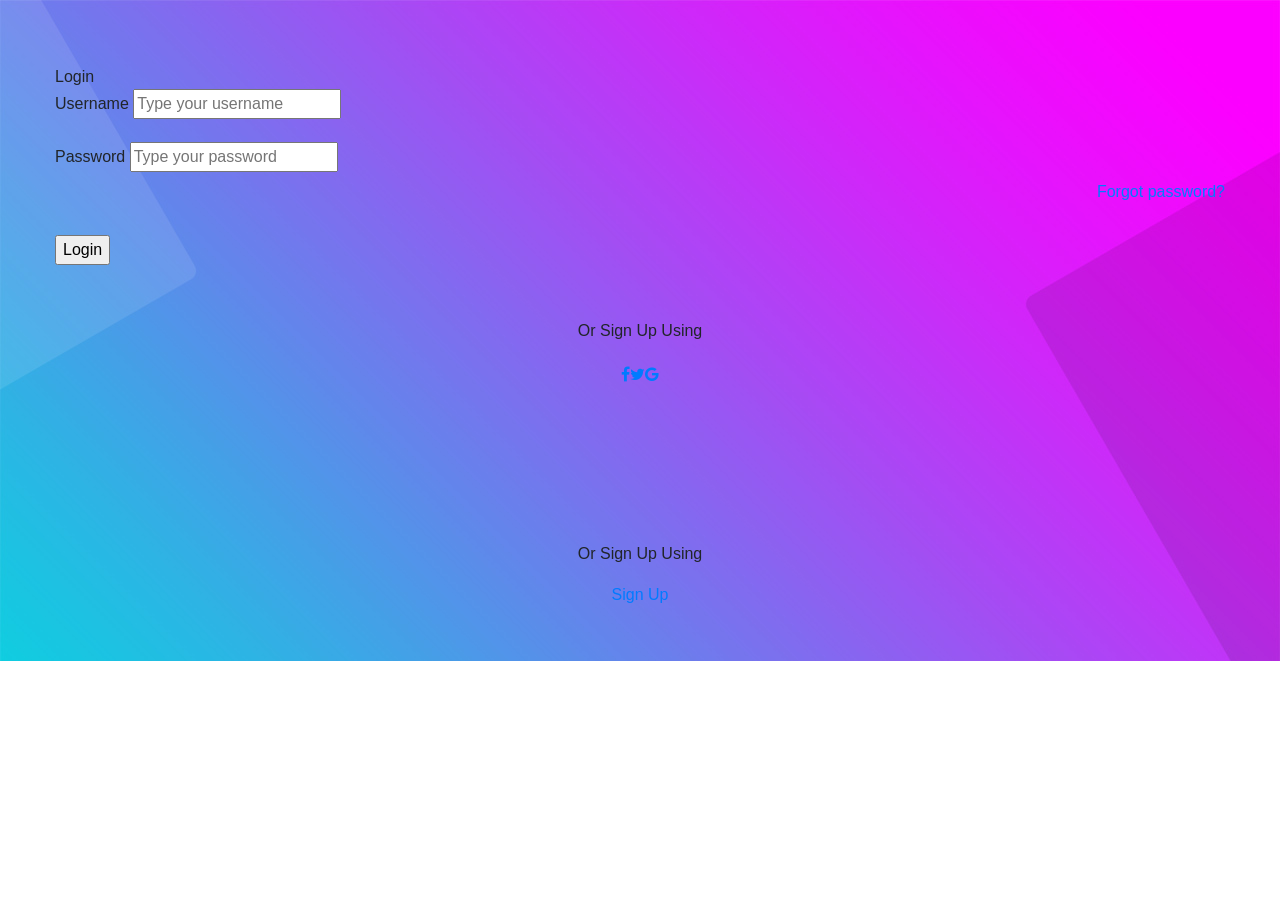
==== Login_v4/index.html @ c3747dbf "Initial commit" ====
<!DOCTYPE html>
<html lang="en">
<head>
	<title>Login V4</title>
	<meta charset="UTF-8">
	<meta name="viewport" content="width=device-width, initial-scale=1">
<!--===============================================================================================-->	
	<link rel="icon" type="image/png" href="images/icons/favicon.ico"/>
<!--===============================================================================================-->
	<link rel="stylesheet" type="text/css" href="vendor/bootstrap/css/bootstrap.min.css">
<!--===============================================================================================-->
	<link rel="stylesheet" type="text/css" href="fonts/font-awesome-4.7.0/css/font-awesome.min.css">
<!--===============================================================================================-->
	<link rel="stylesheet" type="text/css" href="fonts/iconic/css/material-design-iconic-font.min.css">
<!--===============================================================================================-->
	<link rel="stylesheet" type="text/css" href="vendor/animate/animate.css">
<!--===============================================================================================-->	
	<link rel="stylesheet" type="text/css" href="vendor/css-hamburgers/hamburgers.min.css">
<!--===============================================================================================-->
	<link rel="stylesheet" type="text/css" href="vendor/animsition/css/animsition.min.css">
<!--===============================================================================================-->
	<link rel="stylesheet" type="text/css" href="vendor/select2/select2.min.css">
<!--===============================================================================================-->	
	<link rel="stylesheet" type="text/css" href="vendor/daterangepicker/daterangepicker.css">
<!--===============================================================================================-->
	<link rel="stylesheet" type="text/css" href="css/util.css">
	<link rel="stylesheet" type="text/css" href="css/main.css">
<!--===============================================================================================-->
</head>
<body>
	
	<div class="limiter">
		<div class="container-login100" style="background-image: url('images/bg-01.jpg');">
			<div class="wrap-login100 p-l-55 p-r-55 p-t-65 p-b-54">
				<form class="login100-form validate-form">
					<span class="login100-form-title p-b-49">
						Login
					</span>

					<div class="wrap-input100 validate-input m-b-23" data-validate = "Username is reauired">
						<span class="label-input100">Username</span>
						<input class="input100" type="text" name="username" placeholder="Type your username">
						<span class="focus-input100" data-symbol="&#xf206;"></span>
					</div>

					<div class="wrap-input100 validate-input" data-validate="Password is required">
						<span class="label-input100">Password</span>
						<input class="input100" type="password" name="pass" placeholder="Type your password">
						<span class="focus-input100" data-symbol="&#xf190;"></span>
					</div>
					
					<div class="text-right p-t-8 p-b-31">
						<a href="#">
							Forgot password?
						</a>
					</div>
					
					<div class="container-login100-form-btn">
						<div class="wrap-login100-form-btn">
							<div class="login100-form-bgbtn"></div>
							<button class="login100-form-btn">
								Login
							</button>
						</div>
					</div>

					<div class="txt1 text-center p-t-54 p-b-20">
						<span>
							Or Sign Up Using
						</span>
					</div>

					<div class="flex-c-m">
						<a href="#" class="login100-social-item bg1">
							<i class="fa fa-facebook"></i>
						</a>

						<a href="#" class="login100-social-item bg2">
							<i class="fa fa-twitter"></i>
						</a>

						<a href="#" class="login100-social-item bg3">
							<i class="fa fa-google"></i>
						</a>
					</div>

					<div class="flex-col-c p-t-155">
						<span class="txt1 p-b-17">
							Or Sign Up Using
						</span>

						<a href="#" class="txt2">
							Sign Up
						</a>
					</div>
				</form>
			</div>
		</div>
	</div>
	

	<div id="dropDownSelect1"></div>
	
<!--===============================================================================================-->
	<script src="vendor/jquery/jquery-3.2.1.min.js"></script>
<!--===============================================================================================-->
	<script src="vendor/animsition/js/animsition.min.js"></script>
<!--===============================================================================================-->
	<script src="vendor/bootstrap/js/popper.js"></script>
	<script src="vendor/bootstrap/js/bootstrap.min.js"></script>
<!--===============================================================================================-->
	<script src="vendor/select2/select2.min.js"></script>
<!--===============================================================================================-->
	<script src="vendor/daterangepicker/moment.min.js"></script>
	<script src="vendor/daterangepicker/daterangepicker.js"></script>
<!--===============================================================================================-->
	<script src="vendor/countdowntime/countdowntime.js"></script>
<!--===============================================================================================-->
	<script src="js/main.js"></script>

</body>
</html>
---- Login_v4/vendor/daterangepicker/daterangepicker.css ----
.daterangepicker {
  position: absolute;
  color: inherit;
  background-color: #fff;
  border-radius: 4px;
  width: 278px;
  padding: 4px;
  margin-top: 1px;
  top: 100px;
  left: 20px;
  /* Calendars */ }
  .daterangepicker:before, .daterangepicker:after {
    position: absolute;
    display: inline-block;
    border-bottom-color: rgba(0, 0, 0, 0.2);
    content: ''; }
  .daterangepicker:before {
    top: -7px;
    border-right: 7px solid transparent;
    border-left: 7px solid transparent;
    border-bottom: 7px solid #ccc; }
  .daterangepicker:after {
    top: -6px;
    border-right: 6px solid transparent;
    border-bottom: 6px solid #fff;
    border-left: 6px solid transparent; }
  .daterangepicker.opensleft:before {
    right: 9px; }
  .daterangepicker.opensleft:after {
    right: 10px; }
  .daterangepicker.openscenter:before {
    left: 0;
    right: 0;
    width: 0;
    margin-left: auto;
    margin-right: auto; }
  .daterangepicker.openscenter:after {
    left: 0;
    right: 0;
    width: 0;
    margin-left: auto;
    margin-right: auto; }
  .daterangepicker.opensright:before {
    left: 9px; }
  .daterangepicker.opensright:after {
    left: 10px; }
  .daterangepicker.dropup {
    margin-top: -5px; }
    .daterangepicker.dropup:before {
      top: initial;
      bottom: -7px;
      border-bottom: initial;
      border-top: 7px solid #ccc; }
    .daterangepicker.dropup:after {
      top: initial;
      bottom: -6px;
      border-bottom: initial;
      border-top: 6px solid #fff; }
  .daterangepicker.dropdown-menu {
    max-width: none;
    z-index: 3001; }
  .daterangepicker.single .ranges, .daterangepicker.single .calendar {
    float: none; }
  .daterangepicker.show-calendar .calendar {
    display: block; }
  .daterangepicker .calendar {
    display: none;
    max-width: 270px;
    margin: 4px; }
    .daterangepicker .calendar.single .calendar-table {
      border: none; }
    .daterangepicker .calendar th, .daterangepicker .calendar td {
      white-space: nowrap;
      text-align: center;
      min-width: 32px; }
  .daterangepicker .calendar-table {
    border: 1px solid #fff;
    padding: 4px;
    border-radius: 4px;
    background-color: #fff; }
  .daterangepicker table {
    width: 100%;
    margin: 0; }
  .daterangepicker td, .daterangepicker th {
    text-align: center;
    width: 20px;
    height: 20px;
    border-radius: 4px;
    border: 1px solid transparent;
    white-space: nowrap;
    cursor: pointer; }
    .daterangepicker td.available:hover, .daterangepicker th.available:hover {
      background-color: #eee;
      border-color: transparent;
      color: inherit; }
    .daterangepicker td.week, .daterangepicker th.week {
      font-size: 80%;
      color: #ccc; }
  .daterangepicker td.off, .daterangepicker td.off.in-range, .daterangepicker td.off.start-date, .daterangepicker td.off.end-date {
    background-color: #fff;
    border-color: transparent;
    color: #999; }
  .daterangepicker td.in-range {
    background-color: #ebf4f8;
    border-color: transparent;
    color: #000;
    border-radius: 0; }
  .daterangepicker td.start-date {
    border-radius: 4px 0 0 4px; }
  .daterangepicker td.end-date {
    border-radius: 0 4px 4px 0; }
  .daterangepicker td.start-date.end-date {
    border-radius: 4px; }
  .daterangepicker td.active, .daterangepicker td.active:hover {
    background-color: #357ebd;
    border-color: transparent;
    color: #fff; }
  .daterangepicker th.month {
    width: auto; }
  .daterangepicker td.disabled, .daterangepicker option.disabled {
    color: #999;
    cursor: not-allowed;
    text-decoration: line-through; }
  .daterangepicker select.monthselect, .daterangepicker select.yearselect {
    font-size: 12px;
    padding: 1px;
    height: auto;
    margin: 0;
    cursor: default; }
  .daterangepicker select.monthselect {
    margin-right: 2%;
    width: 56%; }
  .daterangepicker select.yearselect {
    width: 40%; }
  .daterangepicker select.hourselect, .daterangepicker select.minuteselect, .daterangepicker select.secondselect, .daterangepicker select.ampmselect {
    width: 50px;
    margin-bottom: 0; }
  .daterangepicker .input-mini {
    border: 1px solid #ccc;
    border-radius: 4px;
    color: #555;
    height: 30px;
    line-height: 30px;
    display: block;
    vertical-align: middle;
    margin: 0 0 5px 0;
    padding: 0 6px 0 28px;
    width: 100%; }
    .daterangepicker .input-mini.active {
      border: 1px solid #08c;
      border-radius: 4px; }
  .daterangepicker .daterangepicker_input {
    position: relative; }
    .daterangepicker .daterangepicker_input i {
      position: absolute;
      left: 8px;
      top: 8px; }
  .daterangepicker.rtl .input-mini {
    padding-right: 28px;
    padding-left: 6px; }
  .daterangepicker.rtl .daterangepicker_input i {
    left: auto;
    right: 8px; }
  .daterangepicker .calendar-time {
    text-align: center;
    margin: 5px auto;
    line-height: 30px;
    position: relative;
    padding-left: 28px; }
    .daterangepicker .calendar-time select.disabled {
      color: #ccc;
      cursor: not-allowed; }

.ranges {
  font-size: 11px;
  float: none;
  margin: 4px;
  text-align: left; }
  .ranges ul {
    list-style: none;
    margin: 0 auto;
    padding: 0;
    width: 100%; }
  .ranges li {
    font-size: 13px;
    background-color: #f5f5f5;
    border: 1px solid #f5f5f5;
    border-radius: 4px;
    color: #08c;
    padding: 3px 12px;
    margin-bottom: 8px;
    cursor: pointer; }
    .ranges li:hover {
      background-color: #08c;
      border: 1px solid #08c;
      color: #fff; }
    .ranges li.active {
      background-color: #08c;
      border: 1px solid #08c;
      color: #fff; }

/*  Larger Screen Styling */
@media (min-width: 564px) {
  .daterangepicker {
    width: auto; }
    .daterangepicker .ranges ul {
      width: 160px; }
    .daterangepicker.single .ranges ul {
      width: 100%; }
    .daterangepicker.single .calendar.left {
      clear: none; }
    .daterangepicker.single.ltr .ranges, .daterangepicker.single.ltr .calendar {
      float: left; }
    .daterangepicker.single.rtl .ranges, .daterangepicker.single.rtl .calendar {
      float: right; }
    .daterangepicker.ltr {
      direction: ltr;
      text-align: left; }
      .daterangepicker.ltr .calendar.left {
        clear: left;
        margin-right: 0; }
        .daterangepicker.ltr .calendar.left .calendar-table {
          border-right: none;
          border-top-right-radius: 0;
          border-bottom-right-radius: 0; }
      .daterangepicker.ltr .calendar.right {
        margin-left: 0; }
        .daterangepicker.ltr .calendar.right .calendar-table {
          border-left: none;
          border-top-left-radius: 0;
          border-bottom-left-radius: 0; }
      .daterangepicker.ltr .left .daterangepicker_input {
        padding-right: 12px; }
      .daterangepicker.ltr .calendar.left .calendar-table {
        padding-right: 12px; }
      .daterangepicker.ltr .ranges, .daterangepicker.ltr .calendar {
        float: left; }
    .daterangepicker.rtl {
      direction: rtl;
      text-align: right; }
      .daterangepicker.rtl .calendar.left {
        clear: right;
        margin-left: 0; }
        .daterangepicker.rtl .calendar.left .calendar-table {
          border-left: none;
          border-top-left-radius: 0;
          border-bottom-left-radius: 0; }
      .daterangepicker.rtl .calendar.right {
        margin-right: 0; }
        .daterangepicker.rtl .calendar.right .calendar-table {
          border-right: none;
          border-top-right-radius: 0;
          border-bottom-right-radius: 0; }
      .daterangepicker.rtl .left .daterangepicker_input {
        padding-left: 12px; }
      .daterangepicker.rtl .calendar.left .calendar-table {
        padding-left: 12px; }
      .daterangepicker.rtl .ranges, .daterangepicker.rtl .calendar {
        text-align: right;
        float: right; } }
@media (min-width: 730px) {
  .daterangepicker .ranges {
    width: auto; }
  .daterangepicker.ltr .ranges {
    float: left; }
  .daterangepicker.rtl .ranges {
    float: right; }
  .daterangepicker .calendar.left {
    clear: none !important; } }
---- Login_v4/css/util.css ----
/*[ FONT SIZE ]
///////////////////////////////////////////////////////////
*/
.fs-1 {font-size: 1px;}
.fs-2 {font-size: 2px;}
.fs-3 {font-size: 3px;}
.fs-4 {font-size: 4px;}
.fs-5 {font-size: 5px;}
.fs-6 {font-size: 6px;}
.fs-7 {font-size: 7px;}
.fs-8 {font-size: 8px;}
.fs-9 {font-size: 9px;}
.fs-10 {font-size: 10px;}
.fs-11 {font-size: 11px;}
.fs-12 {font-size: 12px;}
.fs-13 {font-size: 13px;}
.fs-14 {font-size: 14px;}
.fs-15 {font-size: 15px;}
.fs-16 {font-size: 16px;}
.fs-17 {font-size: 17px;}
.fs-18 {font-size: 18px;}
.fs-19 {font-size: 19px;}
.fs-20 {font-size: 20px;}
.fs-21 {font-size: 21px;}
.fs-22 {font-size: 22px;}
.fs-23 {font-size: 23px;}
.fs-24 {font-size: 24px;}
.fs-25 {font-size: 25px;}
.fs-26 {font-size: 26px;}
.fs-27 {font-size: 27px;}
.fs-28 {font-size: 28px;}
.fs-29 {font-size: 29px;}
.fs-30 {font-size: 30px;}
.fs-31 {font-size: 31px;}
.fs-32 {font-size: 32px;}
.fs-33 {font-size: 33px;}
.fs-34 {font-size: 34px;}
.fs-35 {font-size: 35px;}
.fs-36 {font-size: 36px;}
.fs-37 {font-size: 37px;}
.fs-38 {font-size: 38px;}
.fs-39 {font-size: 39px;}
.fs-40 {font-size: 40px;}
.fs-41 {font-size: 41px;}
.fs-42 {font-size: 42px;}
.fs-43 {font-size: 43px;}
.fs-44 {font-size: 44px;}
.fs-45 {font-size: 45px;}
.fs-46 {font-size: 46px;}
.fs-47 {font-size: 47px;}
.fs-48 {font-size: 48px;}
.fs-49 {font-size: 49px;}
.fs-50 {font-size: 50px;}
.fs-51 {font-size: 51px;}
.fs-52 {font-size: 52px;}
.fs-53 {font-size: 53px;}
.fs-54 {font-size: 54px;}
.fs-55 {font-size: 55px;}
.fs-56 {font-size: 56px;}
.fs-57 {font-size: 57px;}
.fs-58 {font-size: 58px;}
.fs-59 {font-size: 59px;}
.fs-60 {font-size: 60px;}
.fs-61 {font-size: 61px;}
.fs-62 {font-size: 62px;}
.fs-63 {font-size: 63px;}
.fs-64 {font-size: 64px;}
.fs-65 {font-size: 65px;}
.fs-66 {font-size: 66px;}
.fs-67 {font-size: 67px;}
.fs-68 {font-size: 68px;}
.fs-69 {font-size: 69px;}
.fs-70 {font-size: 70px;}
.fs-71 {font-size: 71px;}
.fs-72 {font-size: 72px;}
.fs-73 {font-size: 73px;}
.fs-74 {font-size: 74px;}
.fs-75 {font-size: 75px;}
.fs-76 {font-size: 76px;}
.fs-77 {font-size: 77px;}
.fs-78 {font-size: 78px;}
.fs-79 {font-size: 79px;}
.fs-80 {font-size: 80px;}
.fs-81 {font-size: 81px;}
.fs-82 {font-size: 82px;}
.fs-83 {font-size: 83px;}
.fs-84 {font-size: 84px;}
.fs-85 {font-size: 85px;}
.fs-86 {font-size: 86px;}
.fs-87 {font-size: 87px;}
.fs-88 {font-size: 88px;}
.fs-89 {font-size: 89px;}
.fs-90 {font-size: 90px;}
.fs-91 {font-size: 91px;}
.fs-92 {font-size: 92px;}
.fs-93 {font-size: 93px;}
.fs-94 {font-size: 94px;}
.fs-95 {font-size: 95px;}
.fs-96 {font-size: 96px;}
.fs-97 {font-size: 97px;}
.fs-98 {font-size: 98px;}
.fs-99 {font-size: 99px;}
.fs-100 {font-size: 100px;}
.fs-101 {font-size: 101px;}
.fs-102 {font-size: 102px;}
.fs-103 {font-size: 103px;}
.fs-104 {font-size: 104px;}
.fs-105 {font-size: 105px;}
.fs-106 {font-size: 106px;}
.fs-107 {font-size: 107px;}
.fs-108 {font-size: 108px;}
.fs-109 {font-size: 109px;}
.fs-110 {font-size: 110px;}
.fs-111 {font-size: 111px;}
.fs-112 {font-size: 112px;}
.fs-113 {font-size: 113px;}
.fs-114 {font-size: 114px;}
.fs-115 {font-size: 115px;}
.fs-116 {font-size: 116px;}
.fs-117 {font-size: 117px;}
.fs-118 {font-size: 118px;}
.fs-119 {font-size: 119px;}
.fs-120 {font-size: 120px;}
.fs-121 {font-size: 121px;}
.fs-122 {font-size: 122px;}
.fs-123 {font-size: 123px;}
.fs-124 {font-size: 124px;}
.fs-125 {font-size: 125px;}
.fs-126 {font-size: 126px;}
.fs-127 {font-size: 127px;}
.fs-128 {font-size: 128px;}
.fs-129 {font-size: 129px;}
.fs-130 {font-size: 130px;}
.fs-131 {font-size: 131px;}
.fs-132 {font-size: 132px;}
.fs-133 {font-size: 133px;}
.fs-134 {font-size: 134px;}
.fs-135 {font-size: 135px;}
.fs-136 {font-size: 136px;}
.fs-137 {font-size: 137px;}
.fs-138 {font-size: 138px;}
.fs-139 {font-size: 139px;}
.fs-140 {font-size: 140px;}
.fs-141 {font-size: 141px;}
.fs-142 {font-size: 142px;}
.fs-143 {font-size: 143px;}
.fs-144 {font-size: 144px;}
.fs-145 {font-size: 145px;}
.fs-146 {font-size: 146px;}
.fs-147 {font-size: 147px;}
.fs-148 {font-size: 148px;}
.fs-149 {font-size: 149px;}
.fs-150 {font-size: 150px;}
.fs-151 {font-size: 151px;}
.fs-152 {font-size: 152px;}
.fs-153 {font-size: 153px;}
.fs-154 {font-size: 154px;}
.fs-155 {font-size: 155px;}
.fs-156 {font-size: 156px;}
.fs-157 {font-size: 157px;}
.fs-158 {font-size: 158px;}
.fs-159 {font-size: 159px;}
.fs-160 {font-size: 160px;}
.fs-161 {font-size: 161px;}
.fs-162 {font-size: 162px;}
.fs-163 {font-size: 163px;}
.fs-164 {font-size: 164px;}
.fs-165 {font-size: 165px;}
.fs-166 {font-size: 166px;}
.fs-167 {font-size: 167px;}
.fs-168 {font-size: 168px;}
.fs-169 {font-size: 169px;}
.fs-170 {font-size: 170px;}
.fs-171 {font-size: 171px;}
.fs-172 {font-size: 172px;}
.fs-173 {font-size: 173px;}
.fs-174 {font-size: 174px;}
.fs-175 {font-size: 175px;}
.fs-176 {font-size: 176px;}
.fs-177 {font-size: 177px;}
.fs-178 {font-size: 178px;}
.fs-179 {font-size: 179px;}
.fs-180 {font-size: 180px;}
.fs-181 {font-size: 181px;}
.fs-182 {font-size: 182px;}
.fs-183 {font-size: 183px;}
.fs-184 {font-size: 184px;}
.fs-185 {font-size: 185px;}
.fs-186 {font-size: 186px;}
.fs-187 {font-size: 187px;}
.fs-188 {font-size: 188px;}
.fs-189 {font-size: 189px;}
.fs-190 {font-size: 190px;}
.fs-191 {font-size: 191px;}
.fs-192 {font-size: 192px;}
.fs-193 {font-size: 193px;}
.fs-194 {font-size: 194px;}
.fs-195 {font-size: 195px;}
.fs-196 {font-size: 196px;}
.fs-197 {font-size: 197px;}
.fs-198 {font-size: 198px;}
.fs-199 {font-size: 199px;}
.fs-200 {font-size: 200px;}

/*[ PADDING ]
///////////////////////////////////////////////////////////
*/
.p-t-0 {padding-top: 0px;}
.p-t-1 {padding-top: 1px;}
.p-t-2 {padding-top: 2px;}
.p-t-3 {padding-top: 3px;}
.p-t-4 {padding-top: 4px;}
.p-t-5 {padding-top: 5px;}
.p-t-6 {padding-top: 6px;}
.p-t-7 {padding-top: 7px;}
.p-t-8 {padding-top: 8px;}
.p-t-9 {padding-top: 9px;}
.p-t-10 {padding-top: 10px;}
.p-t-11 {padding-top: 11px;}
.p-t-12 {padding-top: 12px;}
.p-t-13 {padding-top: 13px;}
.p-t-14 {padding-top: 14px;}
.p-t-15 {padding-top: 15px;}
.p-t-16 {padding-top: 16px;}
.p-t-17 {padding-top: 17px;}
.p-t-18 {padding-top: 18px;}
.p-t-19 {padding-top: 19px;}
.p-t-20 {padding-top: 20px;}
.p-t-21 {padding-top: 21px;}
.p-t-22 {padding-top: 22px;}
.p-t-23 {padding-top: 23px;}
.p-t-24 {padding-top: 24px;}
.p-t-25 {padding-top: 25px;}
.p-t-26 {padding-top: 26px;}
.p-t-27 {padding-top: 27px;}
.p-t-28 {padding-top: 28px;}
.p-t-29 {padding-top: 29px;}
.p-t-30 {padding-top: 30px;}
.p-t-31 {padding-top: 31px;}
.p-t-32 {padding-top: 32px;}
.p-t-33 {padding-top: 33px;}
.p-t-34 {padding-top: 34px;}
.p-t-35 {padding-top: 35px;}
.p-t-36 {padding-top: 36px;}
.p-t-37 {padding-top: 37px;}
.p-t-38 {padding-top: 38px;}
.p-t-39 {padding-top: 39px;}
.p-t-40 {padding-top: 40px;}
.p-t-41 {padding-top: 41px;}
.p-t-42 {padding-top: 42px;}
.p-t-43 {padding-top: 43px;}
.p-t-44 {padding-top: 44px;}
.p-t-45 {padding-top: 45px;}
.p-t-46 {padding-top: 46px;}
.p-t-47 {padding-top: 47px;}
.p-t-48 {padding-top: 48px;}
.p-t-49 {padding-top: 49px;}
.p-t-50 {padding-top: 50px;}
.p-t-51 {padding-top: 51px;}
.p-t-52 {padding-top: 52px;}
.p-t-53 {padding-top: 53px;}
.p-t-54 {padding-top: 54px;}
.p-t-55 {padding-top: 55px;}
.p-t-56 {padding-top: 56px;}
.p-t-57 {padding-top: 57px;}
.p-t-58 {padding-top: 58px;}
.p-t-59 {padding-top: 59px;}
.p-t-60 {padding-top: 60px;}
.p-t-61 {padding-top: 61px;}
.p-t-62 {padding-top: 62px;}
.p-t-63 {padding-top: 63px;}
.p-t-64 {padding-top: 64px;}
.p-t-65 {padding-top: 65px;}
.p-t-66 {padding-top: 66px;}
.p-t-67 {padding-top: 67px;}
.p-t-68 {padding-top: 68px;}
.p-t-69 {padding-top: 69px;}
.p-t-70 {padding-top: 70px;}
.p-t-71 {padding-top: 71px;}
.p-t-72 {padding-top: 72px;}
.p-t-73 {padding-top: 73px;}
.p-t-74 {padding-top: 74px;}
.p-t-75 {padding-top: 75px;}
.p-t-76 {padding-top: 76px;}
.p-t-77 {padding-top: 77px;}
.p-t-78 {padding-top: 78px;}
.p-t-79 {padding-top: 79px;}
.p-t-80 {padding-top: 80px;}
.p-t-81 {padding-top: 81px;}
.p-t-82 {padding-top: 82px;}
.p-t-83 {padding-top: 83px;}
.p-t-84 {padding-top: 84px;}
.p-t-85 {padding-top: 85px;}
.p-t-86 {padding-top: 86px;}
.p-t-87 {padding-top: 87px;}
.p-t-88 {padding-top: 88px;}
.p-t-89 {padding-top: 89px;}
.p-t-90 {padding-top: 90px;}
.p-t-91 {padding-top: 91px;}
.p-t-92 {padding-top: 92px;}
.p-t-93 {padding-top: 93px;}
.p-t-94 {padding-top: 94px;}
.p-t-95 {padding-top: 95px;}
.p-t-96 {padding-top: 96px;}
.p-t-97 {padding-top: 97px;}
.p-t-98 {padding-top: 98px;}
.p-t-99 {padding-top: 99px;}
.p-t-100 {padding-top: 100px;}
.p-t-101 {padding-top: 101px;}
.p-t-102 {padding-top: 102px;}
.p-t-103 {padding-top: 103px;}
.p-t-104 {padding-top: 104px;}
.p-t-105 {padding-top: 105px;}
.p-t-106 {padding-top: 106px;}
.p-t-107 {padding-top: 107px;}
.p-t-108 {padding-top: 108px;}
.p-t-109 {padding-top: 109px;}
.p-t-110 {padding-top: 110px;}
.p-t-111 {padding-top: 111px;}
.p-t-112 {padding-top: 112px;}
.p-t-113 {padding-top: 113px;}
.p-t-114 {padding-top: 114px;}
.p-t-115 {padding-top: 115px;}
.p-t-116 {padding-top: 116px;}
.p-t-117 {padding-top: 117px;}
.p-t-118 {padding-top: 118px;}
.p-t-119 {padding-top: 119px;}
.p-t-120 {padding-top: 120px;}
.p-t-121 {padding-top: 121px;}
.p-t-122 {padding-top: 122px;}
.p-t-123 {padding-top: 123px;}
.p-t-124 {padding-top: 124px;}
.p-t-125 {padding-top: 125px;}
.p-t-126 {padding-top: 126px;}
.p-t-127 {padding-top: 127px;}
.p-t-128 {padding-top: 128px;}
.p-t-129 {padding-top: 129px;}
.p-t-130 {padding-top: 130px;}
.p-t-131 {padding-top: 131px;}
.p-t-132 {padding-top: 132px;}
.p-t-133 {padding-top: 133px;}
.p-t-134 {padding-top: 134px;}
.p-t-135 {padding-top: 135px;}
.p-t-136 {padding-top: 136px;}
.p-t-137 {padding-top: 137px;}
.p-t-138 {padding-top: 138px;}
.p-t-139 {padding-top: 139px;}
.p-t-140 {padding-top: 140px;}
.p-t-141 {padding-top: 141px;}
.p-t-142 {padding-top: 142px;}
.p-t-143 {padding-top: 143px;}
.p-t-144 {padding-top: 144px;}
.p-t-145 {padding-top: 145px;}
.p-t-146 {padding-top: 146px;}
.p-t-147 {padding-top: 147px;}
.p-t-148 {padding-top: 148px;}
.p-t-149 {padding-top: 149px;}
.p-t-150 {padding-top: 150px;}
.p-t-151 {padding-top: 151px;}
.p-t-152 {padding-top: 152px;}
.p-t-153 {padding-top: 153px;}
.p-t-154 {padding-top: 154px;}
.p-t-155 {padding-top: 155px;}
.p-t-156 {padding-top: 156px;}
.p-t-157 {padding-top: 157px;}
.p-t-158 {padding-top: 158px;}
.p-t-159 {padding-top: 159px;}
.p-t-160 {padding-top: 160px;}
.p-t-161 {padding-top: 161px;}
.p-t-162 {padding-top: 162px;}
.p-t-163 {padding-top: 163px;}
.p-t-164 {padding-top: 164px;}
.p-t-165 {padding-top: 165px;}
.p-t-166 {padding-top: 166px;}
.p-t-167 {padding-top: 167px;}
.p-t-168 {padding-top: 168px;}
.p-t-169 {padding-top: 169px;}
.p-t-170 {padding-top: 170px;}
.p-t-171 {padding-top: 171px;}
.p-t-172 {padding-top: 172px;}
.p-t-173 {padding-top: 173px;}
.p-t-174 {padding-top: 174px;}
.p-t-175 {padding-top: 175px;}
.p-t-176 {padding-top: 176px;}
.p-t-177 {padding-top: 177px;}
.p-t-178 {padding-top: 178px;}
.p-t-179 {padding-top: 179px;}
.p-t-180 {padding-top: 180px;}
.p-t-181 {padding-top: 181px;}
.p-t-182 {padding-top: 182px;}
.p-t-183 {padding-top: 183px;}
.p-t-184 {padding-top: 184px;}
.p-t-185 {padding-top: 185px;}
.p-t-186 {padding-top: 186px;}
.p-t-187 {padding-top: 187px;}
.p-t-188 {padding-top: 188px;}
.p-t-189 {padding-top: 189px;}
.p-t-190 {padding-top: 190px;}
.p-t-191 {padding-top: 191px;}
.p-t-192 {padding-top: 192px;}
.p-t-193 {padding-top: 193px;}
.p-t-194 {padding-top: 194px;}
.p-t-195 {padding-top: 195px;}
.p-t-196 {padding-top: 196px;}
.p-t-197 {padding-top: 197px;}
.p-t-198 {padding-top: 198px;}
.p-t-199 {padding-top: 199px;}
.p-t-200 {padding-top: 200px;}
.p-t-201 {padding-top: 201px;}
.p-t-202 {padding-top: 202px;}
.p-t-203 {padding-top: 203px;}
.p-t-204 {padding-top: 204px;}
.p-t-205 {padding-top: 205px;}
.p-t-206 {padding-top: 206px;}
.p-t-207 {padding-top: 207px;}
.p-t-208 {padding-top: 208px;}
.p-t-209 {padding-top: 209px;}
.p-t-210 {padding-top: 210px;}
.p-t-211 {padding-top: 211px;}
.p-t-212 {padding-top: 212px;}
.p-t-213 {padding-top: 213px;}
.p-t-214 {padding-top: 214px;}
.p-t-215 {padding-top: 215px;}
.p-t-216 {padding-top: 216px;}
.p-t-217 {padding-top: 217px;}
.p-t-218 {padding-top: 218px;}
.p-t-219 {padding-top: 219px;}
.p-t-220 {padding-top: 220px;}
.p-t-221 {padding-top: 221px;}
.p-t-222 {padding-top: 222px;}
.p-t-223 {padding-top: 223px;}
.p-t-224 {padding-top: 224px;}
.p-t-225 {padding-top: 225px;}
.p-t-226 {padding-top: 226px;}
.p-t-227 {padding-top: 227px;}
.p-t-228 {padding-top: 228px;}
.p-t-229 {padding-top: 229px;}
.p-t-230 {padding-top: 230px;}
.p-t-231 {padding-top: 231px;}
.p-t-232 {padding-top: 232px;}
.p-t-233 {padding-top: 233px;}
.p-t-234 {padding-top: 234px;}
.p-t-235 {padding-top: 235px;}
.p-t-236 {padding-top: 236px;}
.p-t-237 {padding-top: 237px;}
.p-t-238 {padding-top: 238px;}
.p-t-239 {padding-top: 239px;}
.p-t-240 {padding-top: 240px;}
.p-t-241 {padding-top: 241px;}
.p-t-242 {padding-top: 242px;}
.p-t-243 {padding-top: 243px;}
.p-t-244 {padding-top: 244px;}
.p-t-245 {padding-top: 245px;}
.p-t-246 {padding-top: 246px;}
.p-t-247 {padding-top: 247px;}
.p-t-248 {padding-top: 248px;}
.p-t-249 {padding-top: 249px;}
.p-t-250 {padding-top: 250px;}
.p-b-0 {padding-bottom: 0px;}
.p-b-1 {padding-bottom: 1px;}
.p-b-2 {padding-bottom: 2px;}
.p-b-3 {padding-bottom: 3px;}
.p-b-4 {padding-bottom: 4px;}
.p-b-5 {padding-bottom: 5px;}
.p-b-6 {padding-bottom: 6px;}
.p-b-7 {padding-bottom: 7px;}
.p-b-8 {padding-bottom: 8px;}
.p-b-9 {padding-bottom: 9px;}
.p-b-10 {padding-bottom: 10px;}
.p-b-11 {padding-bottom: 11px;}
.p-b-12 {padding-bottom: 12px;}
.p-b-13 {padding-bottom: 13px;}
.p-b-14 {padding-bottom: 14px;}
.p-b-15 {padding-bottom: 15px;}
.p-b-16 {padding-bottom: 16px;}
.p-b-17 {padding-bottom: 17px;}
.p-b-18 {padding-bottom: 18px;}
.p-b-19 {padding-bottom: 19px;}
.p-b-20 {padding-bottom: 20px;}
.p-b-21 {padding-bottom: 21px;}
.p-b-22 {padding-bottom: 22px;}
.p-b-23 {padding-bottom: 23px;}
.p-b-24 {padding-bottom: 24px;}
.p-b-25 {padding-bottom: 25px;}
.p-b-26 {padding-bottom: 26px;}
.p-b-27 {padding-bottom: 27px;}
.p-b-28 {padding-bottom: 28px;}
.p-b-29 {padding-bottom: 29px;}
.p-b-30 {padding-bottom: 30px;}
.p-b-31 {padding-bottom: 31px;}
.p-b-32 {padding-bottom: 32px;}
.p-b-33 {padding-bottom: 33px;}
.p-b-34 {padding-bottom: 34px;}
.p-b-35 {padding-bottom: 35px;}
.p-b-36 {padding-bottom: 36px;}
.p-b-37 {padding-bottom: 37px;}
.p-b-38 {padding-bottom: 38px;}
.p-b-39 {padding-bottom: 39px;}
.p-b-40 {padding-bottom: 40px;}
.p-b-41 {padding-bottom: 41px;}
.p-b-42 {padding-bottom: 42px;}
.p-b-43 {padding-bottom: 43px;}
.p-b-44 {padding-bottom: 44px;}
.p-b-45 {padding-bottom: 45px;}
.p-b-46 {padding-bottom: 46px;}
.p-b-47 {padding-bottom: 47px;}
.p-b-48 {padding-bottom: 48px;}
.p-b-49 {padding-bottom: 49px;}
.p-b-50 {padding-bottom: 50px;}
.p-b-51 {padding-bottom: 51px;}
.p-b-52 {padding-bottom: 52px;}
.p-b-53 {padding-bottom: 53px;}
.p-b-54 {padding-bottom: 54px;}
.p-b-55 {padding-bottom: 55px;}
.p-b-56 {padding-bottom: 56px;}
.p-b-57 {padding-bottom: 57px;}
.p-b-58 {padding-bottom: 58px;}
.p-b-59 {padding-bottom: 59px;}
.p-b-60 {padding-bottom: 60px;}
.p-b-61 {padding-bottom: 61px;}
.p-b-62 {padding-bottom: 62px;}
.p-b-63 {padding-bottom: 63px;}
.p-b-64 {padding-bottom: 64px;}
.p-b-65 {padding-bottom: 65px;}
.p-b-66 {padding-bottom: 66px;}
.p-b-67 {padding-bottom: 67px;}
.p-b-68 {padding-bottom: 68px;}
.p-b-69 {padding-bottom: 69px;}
.p-b-70 {padding-bottom: 70px;}
.p-b-71 {padding-bottom: 71px;}
.p-b-72 {padding-bottom: 72px;}
.p-b-73 {padding-bottom: 73px;}
.p-b-74 {padding-bottom: 74px;}
.p-b-75 {padding-bottom: 75px;}
.p-b-76 {padding-bottom: 76px;}
.p-b-77 {padding-bottom: 77px;}
.p-b-78 {padding-bottom: 78px;}
.p-b-79 {padding-bottom: 79px;}
.p-b-80 {padding-bottom: 80px;}
.p-b-81 {padding-bottom: 81px;}
.p-b-82 {padding-bottom: 82px;}
.p-b-83 {padding-bottom: 83px;}
.p-b-84 {padding-bottom: 84px;}
.p-b-85 {padding-bottom: 85px;}
.p-b-86 {padding-bottom: 86px;}
.p-b-87 {padding-bottom: 87px;}
.p-b-88 {padding-bottom: 88px;}
.p-b-89 {padding-bottom: 89px;}
.p-b-90 {padding-bottom: 90px;}
.p-b-91 {padding-bottom: 91px;}
.p-b-92 {padding-bottom: 92px;}
.p-b-93 {padding-bottom: 93px;}
.p-b-94 {padding-bottom: 94px;}
.p-b-95 {padding-bottom: 95px;}
.p-b-96 {padding-bottom: 96px;}
.p-b-97 {padding-bottom: 97px;}
.p-b-98 {padding-bottom: 98px;}
.p-b-99 {padding-bottom: 99px;}
.p-b-100 {padding-bottom: 100px;}
.p-b-101 {padding-bottom: 101px;}
.p-b-102 {padding-bottom: 102px;}
.p-b-103 {padding-bottom: 103px;}
.p-b-104 {padding-bottom: 104px;}
.p-b-105 {padding-bottom: 105px;}
.p-b-106 {padding-bottom: 106px;}
.p-b-107 {padding-bottom: 107px;}
.p-b-108 {padding-bottom: 108px;}
.p-b-109 {padding-bottom: 109px;}
.p-b-110 {padding-bottom: 110px;}
.p-b-111 {padding-bottom: 111px;}
.p-b-112 {padding-bottom: 112px;}
.p-b-113 {padding-bottom: 113px;}
.p-b-114 {padding-bottom: 114px;}
.p-b-115 {padding-bottom: 115px;}
.p-b-116 {padding-bottom: 116px;}
.p-b-117 {padding-bottom: 117px;}
.p-b-118 {padding-bottom: 118px;}
.p-b-119 {padding-bottom: 119px;}
.p-b-120 {padding-bottom: 120px;}
.p-b-121 {padding-bottom: 121px;}
.p-b-122 {padding-bottom: 122px;}
.p-b-123 {padding-bottom: 123px;}
.p-b-124 {padding-bottom: 124px;}
.p-b-125 {padding-bottom: 125px;}
.p-b-126 {padding-bottom: 126px;}
.p-b-127 {padding-bottom: 127px;}
.p-b-128 {padding-bottom: 128px;}
.p-b-129 {padding-bottom: 129px;}
.p-b-130 {padding-bottom: 130px;}
.p-b-131 {padding-bottom: 131px;}
.p-b-132 {padding-bottom: 132px;}
.p-b-133 {padding-bottom: 133px;}
.p-b-134 {padding-bottom: 134px;}
.p-b-135 {padding-bottom: 135px;}
.p-b-136 {padding-bottom: 136px;}
.p-b-137 {padding-bottom: 137px;}
.p-b-138 {padding-bottom: 138px;}
.p-b-139 {padding-bottom: 139px;}
.p-b-140 {padding-bottom: 140px;}
.p-b-141 {padding-bottom: 141px;}
.p-b-142 {padding-bottom: 142px;}
.p-b-143 {padding-bottom: 143px;}
.p-b-144 {padding-bottom: 144px;}
.p-b-145 {padding-bottom: 145px;}
.p-b-146 {padding-bottom: 146px;}
.p-b-147 {padding-bottom: 147px;}
.p-b-148 {padding-bottom: 148px;}
.p-b-149 {padding-bottom: 149px;}
.p-b-150 {padding-bottom: 150px;}
.p-b-151 {padding-bottom: 151px;}
.p-b-152 {padding-bottom: 152px;}
.p-b-153 {padding-bottom: 153px;}
.p-b-154 {padding-bottom: 154px;}
.p-b-155 {padding-bottom: 155px;}
.p-b-156 {padding-bottom: 156px;}
.p-b-157 {padding-bottom: 157px;}
.p-b-158 {padding-bottom: 158px;}
.p-b-159 {padding-bottom: 159px;}
.p-b-160 {padding-bottom: 160px;}
.p-b-161 {padding-bottom: 161px;}
.p-b-162 {padding-bottom: 162px;}
.p-b-163 {padding-bottom: 163px;}
.p-b-164 {padding-bottom: 164px;}
.p-b-165 {padding-bottom: 165px;}
.p-b-166 {padding-bottom: 166px;}
.p-b-167 {padding-bottom: 167px;}
.p-b-168 {padding-bottom: 168px;}
.p-b-169 {padding-bottom: 169px;}
.p-b-170 {padding-bottom: 170px;}
.p-b-171 {padding-bottom: 171px;}
.p-b-172 {padding-bottom: 172px;}
.p-b-173 {padding-bottom: 173px;}
.p-b-174 {padding-bottom: 174px;}
.p-b-175 {padding-bottom: 175px;}
.p-b-176 {padding-bottom: 176px;}
.p-b-177 {padding-bottom: 177px;}
.p-b-178 {padding-bottom: 178px;}
.p-b-179 {padding-bottom: 179px;}
.p-b-180 {padding-bottom: 180px;}
.p-b-181 {padding-bottom: 181px;}
.p-b-182 {padding-bottom: 182px;}
.p-b-183 {padding-bottom: 183px;}
.p-b-184 {padding-bottom: 184px;}
.p-b-185 {padding-bottom: 185px;}
.p-b-186 {padding-bottom: 186px;}
.p-b-187 {padding-bottom: 187px;}
.p-b-188 {padding-bottom: 188px;}
.p-b-189 {padding-bottom: 189px;}
.p-b-190 {padding-bottom: 190px;}
.p-b-191 {padding-bottom: 191px;}
.p-b-192 {padding-bottom: 192px;}
.p-b-193 {padding-bottom: 193px;}
.p-b-194 {padding-bottom: 194px;}
.p-b-195 {padding-bottom: 195px;}
.p-b-196 {padding-bottom: 196px;}
.p-b-197 {padding-bottom: 197px;}
.p-b-198 {padding-bottom: 198px;}
.p-b-199 {padding-bottom: 199px;}
.p-b-200 {padding-bottom: 200px;}
.p-b-201 {padding-bottom: 201px;}
.p-b-202 {padding-bottom: 202px;}
.p-b-203 {padding-bottom: 203px;}
.p-b-204 {padding-bottom: 204px;}
.p-b-205 {padding-bottom: 205px;}
.p-b-206 {padding-bottom: 206px;}
.p-b-207 {padding-bottom: 207px;}
.p-b-208 {padding-bottom: 208px;}
.p-b-209 {padding-bottom: 209px;}
.p-b-210 {padding-bottom: 210px;}
.p-b-211 {padding-bottom: 211px;}
.p-b-212 {padding-bottom: 212px;}
.p-b-213 {padding-bottom: 213px;}
.p-b-214 {padding-bottom: 214px;}
.p-b-215 {padding-bottom: 215px;}
.p-b-216 {padding-bottom: 216px;}
.p-b-217 {padding-bottom: 217px;}
.p-b-218 {padding-bottom: 218px;}
.p-b-219 {padding-bottom: 219px;}
.p-b-220 {padding-bottom: 220px;}
.p-b-221 {padding-bottom: 221px;}
.p-b-222 {padding-bottom: 222px;}
.p-b-223 {padding-bottom: 223px;}
.p-b-224 {padding-bottom: 224px;}
.p-b-225 {padding-bottom: 225px;}
.p-b-226 {padding-bottom: 226px;}
.p-b-227 {padding-bottom: 227px;}
.p-b-228 {padding-bottom: 228px;}
.p-b-229 {padding-bottom: 229px;}
.p-b-230 {padding-bottom: 230px;}
.p-b-231 {padding-bottom: 231px;}
.p-b-232 {padding-bottom: 232px;}
.p-b-233 {padding-bottom: 233px;}
.p-b-234 {padding-bottom: 234px;}
.p-b-235 {padding-bottom: 235px;}
.p-b-236 {padding-bottom: 236px;}
.p-b-237 {padding-bottom: 237px;}
.p-b-238 {padding-bottom: 238px;}
.p-b-239 {padding-bottom: 239px;}
.p-b-240 {padding-bottom: 240px;}
.p-b-241 {padding-bottom: 241px;}
.p-b-242 {padding-bottom: 242px;}
.p-b-243 {padding-bottom: 243px;}
.p-b-244 {padding-bottom: 244px;}
.p-b-245 {padding-bottom: 245px;}
.p-b-246 {padding-bottom: 246px;}
.p-b-247 {padding-bottom: 247px;}
.p-b-248 {padding-bottom: 248px;}
.p-b-249 {padding-bottom: 249px;}
.p-b-250 {padding-bottom: 250px;}
.p-l-0 {padding-left: 0px;}
.p-l-1 {padding-left: 1px;}
.p-l-2 {padding-left: 2px;}
.p-l-3 {padding-left: 3px;}
.p-l-4 {padding-left: 4px;}
.p-l-5 {padding-left: 5px;}
.p-l-6 {padding-left: 6px;}
.p-l-7 {padding-left: 7px;}
.p-l-8 {padding-left: 8px;}
.p-l-9 {padding-left: 9px;}
.p-l-10 {padding-left: 10px;}
.p-l-11 {padding-left: 11px;}
.p-l-12 {padding-left: 12px;}
.p-l-13 {padding-left: 13px;}
.p-l-14 {padding-left: 14px;}
.p-l-15 {padding-left: 15px;}
.p-l-16 {padding-left: 16px;}
.p-l-17 {padding-left: 17px;}
.p-l-18 {padding-left: 18px;}
.p-l-19 {padding-left: 19px;}
.p-l-20 {padding-left: 20px;}
.p-l-21 {padding-left: 21px;}
.p-l-22 {padding-left: 22px;}
.p-l-23 {padding-left: 23px;}
.p-l-24 {padding-left: 24px;}
.p-l-25 {padding-left: 25px;}
.p-l-26 {padding-left: 26px;}
.p-l-27 {padding-left: 27px;}
.p-l-28 {padding-left: 28px;}
.p-l-29 {padding-left: 29px;}
.p-l-30 {padding-left: 30px;}
.p-l-31 {padding-left: 31px;}
.p-l-32 {padding-left: 32px;}
.p-l-33 {padding-left: 33px;}
.p-l-34 {padding-left: 34px;}
.p-l-35 {padding-left: 35px;}
.p-l-36 {padding-left: 36px;}
.p-l-37 {padding-left: 37px;}
.p-l-38 {padding-left: 38px;}
.p-l-39 {padding-left: 39px;}
.p-l-40 {padding-left: 40px;}
.p-l-41 {padding-left: 41px;}
.p-l-42 {padding-left: 42px;}
.p-l-43 {padding-left: 43px;}
.p-l-44 {padding-left: 44px;}
.p-l-45 {padding-left: 45px;}
.p-l-46 {padding-left: 46px;}
.p-l-47 {padding-left: 47px;}
.p-l-48 {padding-left: 48px;}
.p-l-49 {padding-left: 49px;}
.p-l-50 {padding-left: 50px;}
.p-l-51 {padding-left: 51px;}
.p-l-52 {padding-left: 52px;}
.p-l-53 {padding-left: 53px;}
.p-l-54 {padding-left: 54px;}
.p-l-55 {padding-left: 55px;}
.p-l-56 {padding-left: 56px;}
.p-l-57 {padding-left: 57px;}
.p-l-58 {padding-left: 58px;}
.p-l-59 {padding-left: 59px;}
.p-l-60 {padding-left: 60px;}
.p-l-61 {padding-left: 61px;}
.p-l-62 {padding-left: 62px;}
.p-l-63 {padding-left: 63px;}
.p-l-64 {padding-left: 64px;}
.p-l-65 {padding-left: 65px;}
.p-l-66 {padding-left: 66px;}
.p-l-67 {padding-left: 67px;}
.p-l-68 {padding-left: 68px;}
.p-l-69 {padding-left: 69px;}
.p-l-70 {padding-left: 70px;}
.p-l-71 {padding-left: 71px;}
.p-l-72 {padding-left: 72px;}
.p-l-73 {padding-left: 73px;}
.p-l-74 {padding-left: 74px;}
.p-l-75 {padding-left: 75px;}
.p-l-76 {padding-left: 76px;}
.p-l-77 {padding-left: 77px;}
.p-l-78 {padding-left: 78px;}
.p-l-79 {padding-left: 79px;}
.p-l-80 {padding-left: 80px;}
.p-l-81 {padding-left: 81px;}
.p-l-82 {padding-left: 82px;}
.p-l-83 {padding-left: 83px;}
.p-l-84 {padding-left: 84px;}
.p-l-85 {padding-left: 85px;}
.p-l-86 {padding-left: 86px;}
.p-l-87 {padding-left: 87px;}
.p-l-88 {padding-left: 88px;}
.p-l-89 {padding-left: 89px;}
.p-l-90 {padding-left: 90px;}
.p-l-91 {padding-left: 91px;}
.p-l-92 {padding-left: 92px;}
.p-l-93 {padding-left: 93px;}
.p-l-94 {padding-left: 94px;}
.p-l-95 {padding-left: 95px;}
.p-l-96 {padding-left: 96px;}
.p-l-97 {padding-left: 97px;}
.p-l-98 {padding-left: 98px;}
.p-l-99 {padding-left: 99px;}
.p-l-100 {padding-left: 100px;}
.p-l-101 {padding-left: 101px;}
.p-l-102 {padding-left: 102px;}
.p-l-103 {padding-left: 103px;}
.p-l-104 {padding-left: 104px;}
.p-l-105 {padding-left: 105px;}
.p-l-106 {padding-left: 106px;}
.p-l-107 {padding-left: 107px;}
.p-l-108 {padding-left: 108px;}
.p-l-109 {padding-left: 109px;}
.p-l-110 {padding-left: 110px;}
.p-l-111 {padding-left: 111px;}
.p-l-112 {padding-left: 112px;}
.p-l-113 {padding-left: 113px;}
.p-l-114 {padding-left: 114px;}
.p-l-115 {padding-left: 115px;}
.p-l-116 {padding-left: 116px;}
.p-l-117 {padding-left: 117px;}
.p-l-118 {padding-left: 118px;}
.p-l-119 {padding-left: 119px;}
.p-l-120 {padding-left: 120px;}
.p-l-121 {padding-left: 121px;}
.p-l-122 {padding-left: 122px;}
.p-l-123 {padding-left: 123px;}
.p-l-124 {padding-left: 124px;}
.p-l-125 {padding-left: 125px;}
.p-l-126 {padding-left: 126px;}
.p-l-127 {padding-left: 127px;}
.p-l-128 {padding-left: 128px;}
.p-l-129 {padding-left: 129px;}
.p-l-130 {padding-left: 130px;}
.p-l-131 {padding-left: 131px;}
.p-l-132 {padding-left: 132px;}
.p-l-133 {padding-left: 133px;}
.p-l-134 {padding-left: 134px;}
.p-l-135 {padding-left: 135px;}
.p-l-136 {padding-left: 136px;}
.p-l-137 {padding-left: 137px;}
.p-l-138 {padding-left: 138px;}
.p-l-139 {padding-left: 139px;}
.p-l-140 {padding-left: 140px;}
.p-l-141 {padding-left: 141px;}
.p-l-142 {padding-left: 142px;}
.p-l-143 {padding-left: 143px;}
.p-l-144 {padding-left: 144px;}
.p-l-145 {padding-left: 145px;}
.p-l-146 {padding-left: 146px;}
.p-l-147 {padding-left: 147px;}
.p-l-148 {padding-left: 148px;}
.p-l-149 {padding-left: 149px;}
.p-l-150 {padding-left: 150px;}
.p-l-151 {padding-left: 151px;}
.p-l-152 {padding-left: 152px;}
.p-l-153 {padding-left: 153px;}
.p-l-154 {padding-left: 154px;}
.p-l-155 {padding-left: 155px;}
.p-l-156 {padding-left: 156px;}
.p-l-157 {padding-left: 157px;}
.p-l-158 {padding-left: 158px;}
.p-l-159 {padding-left: 159px;}
.p-l-160 {padding-left: 160px;}
.p-l-161 {padding-left: 161px;}
.p-l-162 {padding-left: 162px;}
.p-l-163 {padding-left: 163px;}
.p-l-164 {padding-left: 164px;}
.p-l-165 {padding-left: 165px;}
.p-l-166 {padding-left: 166px;}
.p-l-167 {padding-left: 167px;}
.p-l-168 {padding-left: 168px;}
.p-l-169 {padding-left: 169px;}
.p-l-170 {padding-left: 170px;}
.p-l-171 {padding-left: 171px;}
.p-l-172 {padding-left: 172px;}
.p-l-173 {padding-left: 173px;}
.p-l-174 {padding-left: 174px;}
.p-l-175 {padding-left: 175px;}
.p-l-176 {padding-left: 176px;}
.p-l-177 {padding-left: 177px;}
.p-l-178 {padding-left: 178px;}
.p-l-179 {padding-left: 179px;}
.p-l-180 {padding-left: 180px;}
.p-l-181 {padding-left: 181px;}
.p-l-182 {padding-left: 182px;}
.p-l-183 {padding-left: 183px;}
.p-l-184 {padding-left: 184px;}
.p-l-185 {padding-left: 185px;}
.p-l-186 {padding-left: 186px;}
.p-l-187 {padding-left: 187px;}
.p-l-188 {padding-left: 188px;}
.p-l-189 {padding-left: 189px;}
.p-l-190 {padding-left: 190px;}
.p-l-191 {padding-left: 191px;}
.p-l-192 {padding-left: 192px;}
.p-l-193 {padding-left: 193px;}
.p-l-194 {padding-left: 194px;}
.p-l-195 {padding-left: 195px;}
.p-l-196 {padding-left: 196px;}
.p-l-197 {padding-left: 197px;}
.p-l-198 {padding-left: 198px;}
.p-l-199 {padding-left: 199px;}
.p-l-200 {padding-left: 200px;}
.p-l-201 {padding-left: 201px;}
.p-l-202 {padding-left: 202px;}
.p-l-203 {padding-left: 203px;}
.p-l-204 {padding-left: 204px;}
.p-l-205 {padding-left: 205px;}
.p-l-206 {padding-left: 206px;}
.p-l-207 {padding-left: 207px;}
.p-l-208 {padding-left: 208px;}
.p-l-209 {padding-left: 209px;}
.p-l-210 {padding-left: 210px;}
.p-l-211 {padding-left: 211px;}
.p-l-212 {padding-left: 212px;}
.p-l-213 {padding-left: 213px;}
.p-l-214 {padding-left: 214px;}
.p-l-215 {padding-left: 215px;}
.p-l-216 {padding-left: 216px;}
.p-l-217 {padding-left: 217px;}
.p-l-218 {padding-left: 218px;}
.p-l-219 {padding-left: 219px;}
.p-l-220 {padding-left: 220px;}
.p-l-221 {padding-left: 221px;}
.p-l-222 {padding-left: 222px;}
.p-l-223 {padding-left: 223px;}
.p-l-224 {padding-left: 224px;}
.p-l-225 {padding-left: 225px;}
.p-l-226 {padding-left: 226px;}
.p-l-227 {padding-left: 227px;}
.p-l-228 {padding-left: 228px;}
.p-l-229 {padding-left: 229px;}
.p-l-230 {padding-left: 230px;}
.p-l-231 {padding-left: 231px;}
.p-l-232 {padding-left: 232px;}
.p-l-233 {padding-left: 233px;}
.p-l-234 {padding-left: 234px;}
.p-l-235 {padding-left: 235px;}
.p-l-236 {padding-left: 236px;}
.p-l-237 {padding-left: 237px;}
.p-l-238 {padding-left: 238px;}
.p-l-239 {padding-left: 239px;}
.p-l-240 {padding-left: 240px;}
.p-l-241 {padding-left: 241px;}
.p-l-242 {padding-left: 242px;}
.p-l-243 {padding-left: 243px;}
.p-l-244 {padding-left: 244px;}
.p-l-245 {padding-left: 245px;}
.p-l-246 {padding-left: 246px;}
.p-l-247 {padding-left: 247px;}
.p-l-248 {padding-left: 248px;}
.p-l-249 {padding-left: 249px;}
.p-l-250 {padding-left: 250px;}
.p-r-0 {padding-right: 0px;}
.p-r-1 {padding-right: 1px;}
.p-r-2 {padding-right: 2px;}
.p-r-3 {padding-right: 3px;}
.p-r-4 {padding-right: 4px;}
.p-r-5 {padding-right: 5px;}
.p-r-6 {padding-right: 6px;}
.p-r-7 {padding-right: 7px;}
.p-r-8 {padding-right: 8px;}
.p-r-9 {padding-right: 9px;}
.p-r-10 {padding-right: 10px;}
.p-r-11 {padding-right: 11px;}
.p-r-12 {padding-right: 12px;}
.p-r-13 {padding-right: 13px;}
.p-r-14 {padding-right: 14px;}
.p-r-15 {padding-right: 15px;}
.p-r-16 {padding-right: 16px;}
.p-r-17 {padding-right: 17px;}
.p-r-18 {padding-right: 18px;}
.p-r-19 {padding-right: 19px;}
.p-r-20 {padding-right: 20px;}
.p-r-21 {padding-right: 21px;}
.p-r-22 {padding-right: 22px;}
.p-r-23 {padding-right: 23px;}
.p-r-24 {padding-right: 24px;}
.p-r-25 {padding-right: 25px;}
.p-r-26 {padding-right: 26px;}
.p-r-27 {padding-right: 27px;}
.p-r-28 {padding-right: 28px;}
.p-r-29 {padding-right: 29px;}
.p-r-30 {padding-right: 30px;}
.p-r-31 {padding-right: 31px;}
.p-r-32 {padding-right: 32px;}
.p-r-33 {padding-right: 33px;}
.p-r-34 {padding-right: 34px;}
.p-r-35 {padding-right: 35px;}
.p-r-36 {padding-right: 36px;}
.p-r-37 {padding-right: 37px;}
.p-r-38 {padding-right: 38px;}
.p-r-39 {padding-right: 39px;}
.p-r-40 {padding-right: 40px;}
.p-r-41 {padding-right: 41px;}
.p-r-42 {padding-right: 42px;}
.p-r-43 {padding-right: 43px;}
.p-r-44 {padding-right: 44px;}
.p-r-45 {padding-right: 45px;}
.p-r-46 {padding-right: 46px;}
.p-r-47 {padding-right: 47px;}
.p-r-48 {padding-right: 48px;}
.p-r-49 {padding-right: 49px;}
.p-r-50 {padding-right: 50px;}
.p-r-51 {padding-right: 51px;}
.p-r-52 {padding-right: 52px;}
.p-r-53 {padding-right: 53px;}
.p-r-54 {padding-right: 54px;}
.p-r-55 {padding-right: 55px;}
.p-r-56 {padding-right: 56px;}
.p-r-57 {padding-right: 57px;}
.p-r-58 {padding-right: 58px;}
.p-r-59 {padding-right: 59px;}
.p-r-60 {padding-right: 60px;}
.p-r-61 {padding-right: 61px;}
.p-r-62 {padding-right: 62px;}
.p-r-63 {padding-right: 63px;}
.p-r-64 {padding-right: 64px;}
.p-r-65 {padding-right: 65px;}
.p-r-66 {padding-right: 66px;}
.p-r-67 {padding-right: 67px;}
.p-r-68 {padding-right: 68px;}
.p-r-69 {padding-right: 69px;}
.p-r-70 {padding-right: 70px;}
.p-r-71 {padding-right: 71px;}
.p-r-72 {padding-right: 72px;}
.p-r-73 {padding-right: 73px;}
.p-r-74 {padding-right: 74px;}
.p-r-75 {padding-right: 75px;}
.p-r-76 {padding-right: 76px;}
.p-r-77 {padding-right: 77px;}
.p-r-78 {padding-right: 78px;}
.p-r-79 {padding-right: 79px;}
.p-r-80 {padding-right: 80px;}
.p-r-81 {padding-right: 81px;}
.p-r-82 {padding-right: 82px;}
.p-r-83 {padding-right: 83px;}
.p-r-84 {padding-right: 84px;}
.p-r-85 {padding-right: 85px;}
.p-r-86 {padding-right: 86px;}
.p-r-87 {padding-right: 87px;}
.p-r-88 {padding-right: 88px;}
.p-r-89 {padding-right: 89px;}
.p-r-90 {padding-right: 90px;}
.p-r-91 {padding-right: 91px;}
.p-r-92 {padding-right: 92px;}
.p-r-93 {padding-right: 93px;}
.p-r-94 {padding-right: 94px;}
.p-r-95 {padding-right: 95px;}
.p-r-96 {padding-right: 96px;}
.p-r-97 {padding-right: 97px;}
.p-r-98 {padding-right: 98px;}
.p-r-99 {padding-right: 99px;}
.p-r-100 {padding-right: 100px;}
.p-r-101 {padding-right: 101px;}
.p-r-102 {padding-right: 102px;}
.p-r-103 {padding-right: 103px;}
.p-r-104 {padding-right: 104px;}
.p-r-105 {padding-right: 105px;}
.p-r-106 {padding-right: 106px;}
.p-r-107 {padding-right: 107px;}
.p-r-108 {padding-right: 108px;}
.p-r-109 {padding-right: 109px;}
.p-r-110 {padding-right: 110px;}
.p-r-111 {padding-right: 111px;}
.p-r-112 {padding-right: 112px;}
.p-r-113 {padding-right: 113px;}
.p-r-114 {padding-right: 114px;}
.p-r-115 {padding-right: 115px;}
.p-r-116 {padding-right: 116px;}
.p-r-117 {padding-right: 117px;}
.p-r-118 {padding-right: 118px;}
.p-r-119 {padding-right: 119px;}
.p-r-120 {padding-right: 120px;}
.p-r-121 {padding-right: 121px;}
.p-r-122 {padding-right: 122px;}
.p-r-123 {padding-right: 123px;}
.p-r-124 {padding-right: 124px;}
.p-r-125 {padding-right: 125px;}
.p-r-126 {padding-right: 126px;}
.p-r-127 {padding-right: 127px;}
.p-r-128 {padding-right: 128px;}
.p-r-129 {padding-right: 129px;}
.p-r-130 {padding-right: 130px;}
.p-r-131 {padding-right: 131px;}
.p-r-132 {padding-right: 132px;}
.p-r-133 {padding-right: 133px;}
.p-r-134 {padding-right: 134px;}
.p-r-135 {padding-right: 135px;}
.p-r-136 {padding-right: 136px;}
.p-r-137 {padding-right: 137px;}
.p-r-138 {padding-right: 138px;}
.p-r-139 {padding-right: 139px;}
.p-r-140 {padding-right: 140px;}
.p-r-141 {padding-right: 141px;}
.p-r-142 {padding-right: 142px;}
.p-r-143 {padding-right: 143px;}
.p-r-144 {padding-right: 144px;}
.p-r-145 {padding-right: 145px;}
.p-r-146 {padding-right: 146px;}
.p-r-147 {padding-right: 147px;}
.p-r-148 {padding-right: 148px;}
.p-r-149 {padding-right: 149px;}
.p-r-150 {padding-right: 150px;}
.p-r-151 {padding-right: 151px;}
.p-r-152 {padding-right: 152px;}
.p-r-153 {padding-right: 153px;}
.p-r-154 {padding-right: 154px;}
.p-r-155 {padding-right: 155px;}
.p-r-156 {padding-right: 156px;}
.p-r-157 {padding-right: 157px;}
.p-r-158 {padding-right: 158px;}
.p-r-159 {padding-right: 159px;}
.p-r-160 {padding-right: 160px;}
.p-r-161 {padding-right: 161px;}
.p-r-162 {padding-right: 162px;}
.p-r-163 {padding-right: 163px;}
.p-r-164 {padding-right: 164px;}
.p-r-165 {padding-right: 165px;}
.p-r-166 {padding-right: 166px;}
.p-r-167 {padding-right: 167px;}
.p-r-168 {padding-right: 168px;}
.p-r-169 {padding-right: 169px;}
.p-r-170 {padding-right: 170px;}
.p-r-171 {padding-right: 171px;}
.p-r-172 {padding-right: 172px;}
.p-r-173 {padding-right: 173px;}
.p-r-174 {padding-right: 174px;}
.p-r-175 {padding-right: 175px;}
.p-r-176 {padding-right: 176px;}
.p-r-177 {padding-right: 177px;}
.p-r-178 {padding-right: 178px;}
.p-r-179 {padding-right: 179px;}
.p-r-180 {padding-right: 180px;}
.p-r-181 {padding-right: 181px;}
.p-r-182 {padding-right: 182px;}
.p-r-183 {padding-right: 183px;}
.p-r-184 {padding-right: 184px;}
.p-r-185 {padding-right: 185px;}
.p-r-186 {padding-right: 186px;}
.p-r-187 {padding-right: 187px;}
.p-r-188 {padding-right: 188px;}
.p-r-189 {padding-right: 189px;}
.p-r-190 {padding-right: 190px;}
.p-r-191 {padding-right: 191px;}
.p-r-192 {padding-right: 192px;}
.p-r-193 {padding-right: 193px;}
.p-r-194 {padding-right: 194px;}
.p-r-195 {padding-right: 195px;}
.p-r-196 {padding-right: 196px;}
.p-r-197 {padding-right: 197px;}
.p-r-198 {padding-right: 198px;}
.p-r-199 {padding-right: 199px;}
.p-r-200 {padding-right: 200px;}
.p-r-201 {padding-right: 201px;}
.p-r-202 {padding-right: 202px;}
.p-r-203 {padding-right: 203px;}
.p-r-204 {padding-right: 204px;}
.p-r-205 {padding-right: 205px;}
.p-r-206 {padding-right: 206px;}
.p-r-207 {padding-right: 207px;}
.p-r-208 {padding-right: 208px;}
.p-r-209 {padding-right: 209px;}
.p-r-210 {padding-right: 210px;}
.p-r-211 {padding-right: 211px;}
.p-r-212 {padding-right: 212px;}
.p-r-213 {padding-right: 213px;}
.p-r-214 {padding-right: 214px;}
.p-r-215 {padding-right: 215px;}
.p-r-216 {padding-right: 216px;}
.p-r-217 {padding-right: 217px;}
.p-r-218 {padding-right: 218px;}
.p-r-219 {padding-right: 219px;}
.p-r-220 {padding-right: 220px;}
.p-r-221 {padding-right: 221px;}
.p-r-222 {padding-right: 222px;}
.p-r-223 {padding-right: 223px;}
.p-r-224 {padding-right: 224px;}
.p-r-225 {padding-right: 225px;}
.p-r-226 {padding-right: 226px;}
.p-r-227 {padding-right: 227px;}
.p-r-228 {padding-right: 228px;}
.p-r-229 {padding-right: 229px;}
.p-r-230 {padding-right: 230px;}
.p-r-231 {padding-right: 231px;}
.p-r-232 {padding-right: 232px;}
.p-r-233 {padding-right: 233px;}
.p-r-234 {padding-right: 234px;}
.p-r-235 {padding-right: 235px;}
.p-r-236 {padding-right: 236px;}
.p-r-237 {padding-right: 237px;}
.p-r-238 {padding-right: 238px;}
.p-r-239 {padding-right: 239px;}
.p-r-240 {padding-right: 240px;}
.p-r-241 {padding-right: 241px;}
.p-r-242 {padding-right: 242px;}
.p-r-243 {padding-right: 243px;}
.p-r-244 {padding-right: 244px;}
.p-r-245 {padding-right: 245px;}
.p-r-246 {padding-right: 246px;}
.p-r-247 {padding-right: 247px;}
.p-r-248 {padding-right: 248px;}
.p-r-249 {padding-right: 249px;}
.p-r-250 {padding-right: 250px;}

/*[ MARGIN ]
///////////////////////////////////////////////////////////
*/
.m-t-0 {margin-top: 0px;}
.m-t-1 {margin-top: 1px;}
.m-t-2 {margin-top: 2px;}
.m-t-3 {margin-top: 3px;}
.m-t-4 {margin-top: 4px;}
.m-t-5 {margin-top: 5px;}
.m-t-6 {margin-top: 6px;}
.m-t-7 {margin-top: 7px;}
.m-t-8 {margin-top: 8px;}
.m-t-9 {margin-top: 9px;}
.m-t-10 {margin-top: 10px;}
.m-t-11 {margin-top: 11px;}
.m-t-12 {margin-top: 12px;}
.m-t-13 {margin-top: 13px;}
.m-t-14 {margin-top: 14px;}
.m-t-15 {margin-top: 15px;}
.m-t-16 {margin-top: 16px;}
.m-t-17 {margin-top: 17px;}
.m-t-18 {margin-top: 18px;}
.m-t-19 {margin-top: 19px;}
.m-t-20 {margin-top: 20px;}
.m-t-21 {margin-top: 21px;}
.m-t-22 {margin-top: 22px;}
.m-t-23 {margin-top: 23px;}
.m-t-24 {margin-top: 24px;}
.m-t-25 {margin-top: 25px;}
.m-t-26 {margin-top: 26px;}
.m-t-27 {margin-top: 27px;}
.m-t-28 {margin-top: 28px;}
.m-t-29 {margin-top: 29px;}
.m-t-30 {margin-top: 30px;}
.m-t-31 {margin-top: 31px;}
.m-t-32 {margin-top: 32px;}
.m-t-33 {margin-top: 33px;}
.m-t-34 {margin-top: 34px;}
.m-t-35 {margin-top: 35px;}
.m-t-36 {margin-top: 36px;}
.m-t-37 {margin-top: 37px;}
.m-t-38 {margin-top: 38px;}
.m-t-39 {margin-top: 39px;}
.m-t-40 {margin-top: 40px;}
.m-t-41 {margin-top: 41px;}
.m-t-42 {margin-top: 42px;}
.m-t-43 {margin-top: 43px;}
.m-t-44 {margin-top: 44px;}
.m-t-45 {margin-top: 45px;}
.m-t-46 {margin-top: 46px;}
.m-t-47 {margin-top: 47px;}
.m-t-48 {margin-top: 48px;}
.m-t-49 {margin-top: 49px;}
.m-t-50 {margin-top: 50px;}
.m-t-51 {margin-top: 51px;}
.m-t-52 {margin-top: 52px;}
.m-t-53 {margin-top: 53px;}
.m-t-54 {margin-top: 54px;}
.m-t-55 {margin-top: 55px;}
.m-t-56 {margin-top: 56px;}
.m-t-57 {margin-top: 57px;}
.m-t-58 {margin-top: 58px;}
.m-t-59 {margin-top: 59px;}
.m-t-60 {margin-top: 60px;}
.m-t-61 {margin-top: 61px;}
.m-t-62 {margin-top: 62px;}
.m-t-63 {margin-top: 63px;}
.m-t-64 {margin-top: 64px;}
.m-t-65 {margin-top: 65px;}
.m-t-66 {margin-top: 66px;}
.m-t-67 {margin-top: 67px;}
.m-t-68 {margin-top: 68px;}
.m-t-69 {margin-top: 69px;}
.m-t-70 {margin-top: 70px;}
.m-t-71 {margin-top: 71px;}
.m-t-72 {margin-top: 72px;}
.m-t-73 {margin-top: 73px;}
.m-t-74 {margin-top: 74px;}
.m-t-75 {margin-top: 75px;}
.m-t-76 {margin-top: 76px;}
.m-t-77 {margin-top: 77px;}
.m-t-78 {margin-top: 78px;}
.m-t-79 {margin-top: 79px;}
.m-t-80 {margin-top: 80px;}
.m-t-81 {margin-top: 81px;}
.m-t-82 {margin-top: 82px;}
.m-t-83 {margin-top: 83px;}
.m-t-84 {margin-top: 84px;}
.m-t-85 {margin-top: 85px;}
.m-t-86 {margin-top: 86px;}
.m-t-87 {margin-top: 87px;}
.m-t-88 {margin-top: 88px;}
.m-t-89 {margin-top: 89px;}
.m-t-90 {margin-top: 90px;}
.m-t-91 {margin-top: 91px;}
.m-t-92 {margin-top: 92px;}
.m-t-93 {margin-top: 93px;}
.m-t-94 {margin-top: 94px;}
.m-t-95 {margin-top: 95px;}
.m-t-96 {margin-top: 96px;}
.m-t-97 {margin-top: 97px;}
.m-t-98 {margin-top: 98px;}
.m-t-99 {margin-top: 99px;}
.m-t-100 {margin-top: 100px;}
.m-t-101 {margin-top: 101px;}
.m-t-102 {margin-top: 102px;}
.m-t-103 {margin-top: 103px;}
.m-t-104 {margin-top: 104px;}
.m-t-105 {margin-top: 105px;}
.m-t-106 {margin-top: 106px;}
.m-t-107 {margin-top: 107px;}
.m-t-108 {margin-top: 108px;}
.m-t-109 {margin-top: 109px;}
.m-t-110 {margin-top: 110px;}
.m-t-111 {margin-top: 111px;}
.m-t-112 {margin-top: 112px;}
.m-t-113 {margin-top: 113px;}
.m-t-114 {margin-top: 114px;}
.m-t-115 {margin-top: 115px;}
.m-t-116 {margin-top: 116px;}
.m-t-117 {margin-top: 117px;}
.m-t-118 {margin-top: 118px;}
.m-t-119 {margin-top: 119px;}
.m-t-120 {margin-top: 120px;}
.m-t-121 {margin-top: 121px;}
.m-t-122 {margin-top: 122px;}
.m-t-123 {margin-top: 123px;}
.m-t-124 {margin-top: 124px;}
.m-t-125 {margin-top: 125px;}
.m-t-126 {margin-top: 126px;}
.m-t-127 {margin-top: 127px;}
.m-t-128 {margin-top: 128px;}
.m-t-129 {margin-top: 129px;}
.m-t-130 {margin-top: 130px;}
.m-t-131 {margin-top: 131px;}
.m-t-132 {margin-top: 132px;}
.m-t-133 {margin-top: 133px;}
.m-t-134 {margin-top: 134px;}
.m-t-135 {margin-top: 135px;}
.m-t-136 {margin-top: 136px;}
.m-t-137 {margin-top: 137px;}
.m-t-138 {margin-top: 138px;}
.m-t-139 {margin-top: 139px;}
.m-t-140 {margin-top: 140px;}
.m-t-141 {margin-top: 141px;}
.m-t-142 {margin-top: 142px;}
.m-t-143 {margin-top: 143px;}
.m-t-144 {margin-top: 144px;}
.m-t-145 {margin-top: 145px;}
.m-t-146 {margin-top: 146px;}
.m-t-147 {margin-top: 147px;}
.m-t-148 {margin-top: 148px;}
.m-t-149 {margin-top: 149px;}
.m-t-150 {margin-top: 150px;}
.m-t-151 {margin-top: 151px;}
.m-t-152 {margin-top: 152px;}
.m-t-153 {margin-top: 153px;}
.m-t-154 {margin-top: 154px;}
.m-t-155 {margin-top: 155px;}
.m-t-156 {margin-top: 156px;}
.m-t-157 {margin-top: 157px;}
.m-t-158 {margin-top: 158px;}
.m-t-159 {margin-top: 159px;}
.m-t-160 {margin-top: 160px;}
.m-t-161 {margin-top: 161px;}
.m-t-162 {margin-top: 162px;}
.m-t-163 {margin-top: 163px;}
.m-t-164 {margin-top: 164px;}
.m-t-165 {margin-top: 165px;}
.m-t-166 {margin-top: 166px;}
.m-t-167 {margin-top: 167px;}
.m-t-168 {margin-top: 168px;}
.m-t-169 {margin-top: 169px;}
.m-t-170 {margin-top: 170px;}
.m-t-171 {margin-top: 171px;}
.m-t-172 {margin-top: 172px;}
.m-t-173 {margin-top: 173px;}
.m-t-174 {margin-top: 174px;}
.m-t-175 {margin-top: 175px;}
.m-t-176 {margin-top: 176px;}
.m-t-177 {margin-top: 177px;}
.m-t-178 {margin-top: 178px;}
.m-t-179 {margin-top: 179px;}
.m-t-180 {margin-top: 180px;}
.m-t-181 {margin-top: 181px;}
.m-t-182 {margin-top: 182px;}
.m-t-183 {margin-top: 183px;}
.m-t-184 {margin-top: 184px;}
.m-t-185 {margin-top: 185px;}
.m-t-186 {margin-top: 186px;}
.m-t-187 {margin-top: 187px;}
.m-t-188 {margin-top: 188px;}
.m-t-189 {margin-top: 189px;}
.m-t-190 {margin-top: 190px;}
.m-t-191 {margin-top: 191px;}
.m-t-192 {margin-top: 192px;}
.m-t-193 {margin-top: 193px;}
.m-t-194 {margin-top: 194px;}
.m-t-195 {margin-top: 195px;}
.m-t-196 {margin-top: 196px;}
.m-t-197 {margin-top: 197px;}
.m-t-198 {margin-top: 198px;}
.m-t-199 {margin-top: 199px;}
.m-t-200 {margin-top: 200px;}
.m-t-201 {margin-top: 201px;}
.m-t-202 {margin-top: 202px;}
.m-t-203 {margin-top: 203px;}
.m-t-204 {margin-top: 204px;}
.m-t-205 {margin-top: 205px;}
.m-t-206 {margin-top: 206px;}
.m-t-207 {margin-top: 207px;}
.m-t-208 {margin-top: 208px;}
.m-t-209 {margin-top: 209px;}
.m-t-210 {margin-top: 210px;}
.m-t-211 {margin-top: 211px;}
.m-t-212 {margin-top: 212px;}
.m-t-213 {margin-top: 213px;}
.m-t-214 {margin-top: 214px;}
.m-t-215 {margin-top: 215px;}
.m-t-216 {margin-top: 216px;}
.m-t-217 {margin-top: 217px;}
.m-t-218 {margin-top: 218px;}
.m-t-219 {margin-top: 219px;}
.m-t-220 {margin-top: 220px;}
.m-t-221 {margin-top: 221px;}
.m-t-222 {margin-top: 222px;}
.m-t-223 {margin-top: 223px;}
.m-t-224 {margin-top: 224px;}
.m-t-225 {margin-top: 225px;}
.m-t-226 {margin-top: 226px;}
.m-t-227 {margin-top: 227px;}
.m-t-228 {margin-top: 228px;}
.m-t-229 {margin-top: 229px;}
.m-t-230 {margin-top: 230px;}
.m-t-231 {margin-top: 231px;}
.m-t-232 {margin-top: 232px;}
.m-t-233 {margin-top: 233px;}
.m-t-234 {margin-top: 234px;}
.m-t-235 {margin-top: 235px;}
.m-t-236 {margin-top: 236px;}
.m-t-237 {margin-top: 237px;}
.m-t-238 {margin-top: 238px;}
.m-t-239 {margin-top: 239px;}
.m-t-240 {margin-top: 240px;}
.m-t-241 {margin-top: 241px;}
.m-t-242 {margin-top: 242px;}
.m-t-243 {margin-top: 243px;}
.m-t-244 {margin-top: 244px;}
.m-t-245 {margin-top: 245px;}
.m-t-246 {margin-top: 246px;}
.m-t-247 {margin-top: 247px;}
.m-t-248 {margin-top: 248px;}
.m-t-249 {margin-top: 249px;}
.m-t-250 {margin-top: 250px;}
.m-b-0 {margin-bottom: 0px;}
.m-b-1 {margin-bottom: 1px;}
.m-b-2 {margin-bottom: 2px;}
.m-b-3 {margin-bottom: 3px;}
.m-b-4 {margin-bottom: 4px;}
.m-b-5 {margin-bottom: 5px;}
.m-b-6 {margin-bottom: 6px;}
.m-b-7 {margin-bottom: 7px;}
.m-b-8 {margin-bottom: 8px;}
.m-b-9 {margin-bottom: 9px;}
.m-b-10 {margin-bottom: 10px;}
.m-b-11 {margin-bottom: 11px;}
.m-b-12 {margin-bottom: 12px;}
.m-b-13 {margin-bottom: 13px;}
.m-b-14 {margin-bottom: 14px;}
.m-b-15 {margin-bottom: 15px;}
.m-b-16 {margin-bottom: 16px;}
.m-b-17 {margin-bottom: 17px;}
.m-b-18 {margin-bottom: 18px;}
.m-b-19 {margin-bottom: 19px;}
.m-b-20 {margin-bottom: 20px;}
.m-b-21 {margin-bottom: 21px;}
.m-b-22 {margin-bottom: 22px;}
.m-b-23 {margin-bottom: 23px;}
.m-b-24 {margin-bottom: 24px;}
.m-b-25 {margin-bottom: 25px;}
.m-b-26 {margin-bottom: 26px;}
.m-b-27 {margin-bottom: 27px;}
.m-b-28 {margin-bottom: 28px;}
.m-b-29 {margin-bottom: 29px;}
.m-b-30 {margin-bottom: 30px;}
.m-b-31 {margin-bottom: 31px;}
.m-b-32 {margin-bottom: 32px;}
.m-b-33 {margin-bottom: 33px;}
.m-b-34 {margin-bottom: 34px;}
.m-b-35 {margin-bottom: 35px;}
.m-b-36 {margin-bottom: 36px;}
.m-b-37 {margin-bottom: 37px;}
.m-b-38 {margin-bottom: 38px;}
.m-b-39 {margin-bottom: 39px;}
.m-b-40 {margin-bottom: 40px;}
.m-b-41 {margin-bottom: 41px;}
.m-b-42 {margin-bottom: 42px;}
.m-b-43 {margin-bottom: 43px;}
.m-b-44 {margin-bottom: 44px;}
.m-b-45 {margin-bottom: 45px;}
.m-b-46 {margin-bottom: 46px;}
.m-b-47 {margin-bottom: 47px;}
.m-b-48 {margin-bottom: 48px;}
.m-b-49 {margin-bottom: 49px;}
.m-b-50 {margin-bottom: 50px;}
.m-b-51 {margin-bottom: 51px;}
.m-b-52 {margin-bottom: 52px;}
.m-b-53 {margin-bottom: 53px;}
.m-b-54 {margin-bottom: 54px;}
.m-b-55 {margin-bottom: 55px;}
.m-b-56 {margin-bottom: 56px;}
.m-b-57 {margin-bottom: 57px;}
.m-b-58 {margin-bottom: 58px;}
.m-b-59 {margin-bottom: 59px;}
.m-b-60 {margin-bottom: 60px;}
.m-b-61 {margin-bottom: 61px;}
.m-b-62 {margin-bottom: 62px;}
.m-b-63 {margin-bottom: 63px;}
.m-b-64 {margin-bottom: 64px;}
.m-b-65 {margin-bottom: 65px;}
.m-b-66 {margin-bottom: 66px;}
.m-b-67 {margin-bottom: 67px;}
.m-b-68 {margin-bottom: 68px;}
.m-b-69 {margin-bottom: 69px;}
.m-b-70 {margin-bottom: 70px;}
.m-b-71 {margin-bottom: 71px;}
.m-b-72 {margin-bottom: 72px;}
.m-b-73 {margin-bottom: 73px;}
.m-b-74 {margin-bottom: 74px;}
.m-b-75 {margin-bottom: 75px;}
.m-b-76 {margin-bottom: 76px;}
.m-b-77 {margin-bottom: 77px;}
.m-b-78 {margin-bottom: 78px;}
.m-b-79 {margin-bottom: 79px;}
.m-b-80 {margin-bottom: 80px;}
.m-b-81 {margin-bottom: 81px;}
.m-b-82 {margin-bottom: 82px;}
.m-b-83 {margin-bottom: 83px;}
.m-b-84 {margin-bottom: 84px;}
.m-b-85 {margin-bottom: 85px;}
.m-b-86 {margin-bottom: 86px;}
.m-b-87 {margin-bottom: 87px;}
.m-b-88 {margin-bottom: 88px;}
.m-b-89 {margin-bottom: 89px;}
.m-b-90 {margin-bottom: 90px;}
.m-b-91 {margin-bottom: 91px;}
.m-b-92 {margin-bottom: 92px;}
.m-b-93 {margin-bottom: 93px;}
.m-b-94 {margin-bottom: 94px;}
.m-b-95 {margin-bottom: 95px;}
.m-b-96 {margin-bottom: 96px;}
.m-b-97 {margin-bottom: 97px;}
.m-b-98 {margin-bottom: 98px;}
.m-b-99 {margin-bottom: 99px;}
.m-b-100 {margin-bottom: 100px;}
.m-b-101 {margin-bottom: 101px;}
.m-b-102 {margin-bottom: 102px;}
.m-b-103 {margin-bottom: 103px;}
.m-b-104 {margin-bottom: 104px;}
.m-b-105 {margin-bottom: 105px;}
.m-b-106 {margin-bottom: 106px;}
.m-b-107 {margin-bottom: 107px;}
.m-b-108 {margin-bottom: 108px;}
.m-b-109 {margin-bottom: 109px;}
.m-b-110 {margin-bottom: 110px;}
.m-b-111 {margin-bottom: 111px;}
.m-b-112 {margin-bottom: 112px;}
.m-b-113 {margin-bottom: 113px;}
.m-b-114 {margin-bottom: 114px;}
.m-b-115 {margin-bottom: 115px;}
.m-b-116 {margin-bottom: 116px;}
.m-b-117 {margin-bottom: 117px;}
.m-b-118 {margin-bottom: 118px;}
.m-b-119 {margin-bottom: 119px;}
.m-b-120 {margin-bottom: 120px;}
.m-b-121 {margin-bottom: 121px;}
.m-b-122 {margin-bottom: 122px;}
.m-b-123 {margin-bottom: 123px;}
.m-b-124 {margin-bottom: 124px;}
.m-b-125 {margin-bottom: 125px;}
.m-b-126 {margin-bottom: 126px;}
.m-b-127 {margin-bottom: 127px;}
.m-b-128 {margin-bottom: 128px;}
.m-b-129 {margin-bottom: 129px;}
.m-b-130 {margin-bottom: 130px;}
.m-b-131 {margin-bottom: 131px;}
.m-b-132 {margin-bottom: 132px;}
.m-b-133 {margin-bottom: 133px;}
.m-b-134 {margin-bottom: 134px;}
.m-b-135 {margin-bottom: 135px;}
.m-b-136 {margin-bottom: 136px;}
.m-b-137 {margin-bottom: 137px;}
.m-b-138 {margin-bottom: 138px;}
.m-b-139 {margin-bottom: 139px;}
.m-b-140 {margin-bottom: 140px;}
.m-b-141 {margin-bottom: 141px;}
.m-b-142 {margin-bottom: 142px;}
.m-b-143 {margin-bottom: 143px;}
.m-b-144 {margin-bottom: 144px;}
.m-b-145 {margin-bottom: 145px;}
.m-b-146 {margin-bottom: 146px;}
.m-b-147 {margin-bottom: 147px;}
.m-b-148 {margin-bottom: 148px;}
.m-b-149 {margin-bottom: 149px;}
.m-b-150 {margin-bottom: 150px;}
.m-b-151 {margin-bottom: 151px;}
.m-b-152 {margin-bottom: 152px;}
.m-b-153 {margin-bottom: 153px;}
.m-b-154 {margin-bottom: 154px;}
.m-b-155 {margin-bottom: 155px;}
.m-b-156 {margin-bottom: 156px;}
.m-b-157 {margin-bottom: 157px;}
.m-b-158 {margin-bottom: 158px;}
.m-b-159 {margin-bottom: 159px;}
.m-b-160 {margin-bottom: 160px;}
.m-b-161 {margin-bottom: 161px;}
.m-b-162 {margin-bottom: 162px;}
.m-b-163 {margin-bottom: 163px;}
.m-b-164 {margin-bottom: 164px;}
.m-b-165 {margin-bottom: 165px;}
.m-b-166 {margin-bottom: 166px;}
.m-b-167 {margin-bottom: 167px;}
.m-b-168 {margin-bottom: 168px;}
.m-b-169 {margin-bottom: 169px;}
.m-b-170 {margin-bottom: 170px;}
.m-b-171 {margin-bottom: 171px;}
.m-b-172 {margin-bottom: 172px;}
.m-b-173 {margin-bottom: 173px;}
.m-b-174 {margin-bottom: 174px;}
.m-b-175 {margin-bottom: 175px;}
.m-b-176 {margin-bottom: 176px;}
.m-b-177 {margin-bottom: 177px;}
.m-b-178 {margin-bottom: 178px;}
.m-b-179 {margin-bottom: 179px;}
.m-b-180 {margin-bottom: 180px;}
.m-b-181 {margin-bottom: 181px;}
.m-b-182 {margin-bottom: 182px;}
.m-b-183 {margin-bottom: 183px;}
.m-b-184 {margin-bottom: 184px;}
.m-b-185 {margin-bottom: 185px;}
.m-b-186 {margin-bottom: 186px;}
.m-b-187 {margin-bottom: 187px;}
.m-b-188 {margin-bottom: 188px;}
.m-b-189 {margin-bottom: 189px;}
.m-b-190 {margin-bottom: 190px;}
.m-b-191 {margin-bottom: 191px;}
.m-b-192 {margin-bottom: 192px;}
.m-b-193 {margin-bottom: 193px;}
.m-b-194 {margin-bottom: 194px;}
.m-b-195 {margin-bottom: 195px;}
.m-b-196 {margin-bottom: 196px;}
.m-b-197 {margin-bottom: 197px;}
.m-b-198 {margin-bottom: 198px;}
.m-b-199 {margin-bottom: 199px;}
.m-b-200 {margin-bottom: 200px;}
.m-b-201 {margin-bottom: 201px;}
.m-b-202 {margin-bottom: 202px;}
.m-b-203 {margin-bottom: 203px;}
.m-b-204 {margin-bottom: 204px;}
.m-b-205 {margin-bottom: 205px;}
.m-b-206 {margin-bottom: 206px;}
.m-b-207 {margin-bottom: 207px;}
.m-b-208 {margin-bottom: 208px;}
.m-b-209 {margin-bottom: 209px;}
.m-b-210 {margin-bottom: 210px;}
.m-b-211 {margin-bottom: 211px;}
.m-b-212 {margin-bottom: 212px;}
.m-b-213 {margin-bottom: 213px;}
.m-b-214 {margin-bottom: 214px;}
.m-b-215 {margin-bottom: 215px;}
.m-b-216 {margin-bottom: 216px;}
.m-b-217 {margin-bottom: 217px;}
.m-b-218 {margin-bottom: 218px;}
.m-b-219 {margin-bottom: 219px;}
.m-b-220 {margin-bottom: 220px;}
.m-b-221 {margin-bottom: 221px;}
.m-b-222 {margin-bottom: 222px;}
.m-b-223 {margin-bottom: 223px;}
.m-b-224 {margin-bottom: 224px;}
.m-b-225 {margin-bottom: 225px;}
.m-b-226 {margin-bottom: 226px;}
.m-b-227 {margin-bottom: 227px;}
.m-b-228 {margin-bottom: 228px;}
.m-b-229 {margin-bottom: 229px;}
.m-b-230 {margin-bottom: 230px;}
.m-b-231 {margin-bottom: 231px;}
.m-b-232 {margin-bottom: 232px;}
.m-b-233 {margin-bottom: 233px;}
.m-b-234 {margin-bottom: 234px;}
.m-b-235 {margin-bottom: 235px;}
.m-b-236 {margin-bottom: 236px;}
.m-b-237 {margin-bottom: 237px;}
.m-b-238 {margin-bottom: 238px;}
.m-b-239 {margin-bottom: 239px;}
.m-b-240 {margin-bottom: 240px;}
.m-b-241 {margin-bottom: 241px;}
.m-b-242 {margin-bottom: 242px;}
.m-b-243 {margin-bottom: 243px;}
.m-b-244 {margin-bottom: 244px;}
.m-b-245 {margin-bottom: 245px;}
.m-b-246 {margin-bottom: 246px;}
.m-b-247 {margin-bottom: 247px;}
.m-b-248 {margin-bottom: 248px;}
.m-b-249 {margin-bottom: 249px;}
.m-b-250 {margin-bottom: 250px;}
.m-l-0 {margin-left: 0px;}
.m-l-1 {margin-left: 1px;}
.m-l-2 {margin-left: 2px;}
.m-l-3 {margin-left: 3px;}
.m-l-4 {margin-left: 4px;}
.m-l-5 {margin-left: 5px;}
.m-l-6 {margin-left: 6px;}
.m-l-7 {margin-left: 7px;}
.m-l-8 {margin-left: 8px;}
.m-l-9 {margin-left: 9px;}
.m-l-10 {margin-left: 10px;}
.m-l-11 {margin-left: 11px;}
.m-l-12 {margin-left: 12px;}
.m-l-13 {margin-left: 13px;}
.m-l-14 {margin-left: 14px;}
.m-l-15 {margin-left: 15px;}
.m-l-16 {margin-left: 16px;}
.m-l-17 {margin-left: 17px;}
.m-l-18 {margin-left: 18px;}
.m-l-19 {margin-left: 19px;}
.m-l-20 {margin-left: 20px;}
.m-l-21 {margin-left: 21px;}
.m-l-22 {margin-left: 22px;}
.m-l-23 {margin-left: 23px;}
.m-l-24 {margin-left: 24px;}
.m-l-25 {margin-left: 25px;}
.m-l-26 {margin-left: 26px;}
.m-l-27 {margin-left: 27px;}
.m-l-28 {margin-left: 28px;}
.m-l-29 {margin-left: 29px;}
.m-l-30 {margin-left: 30px;}
.m-l-31 {margin-left: 31px;}
.m-l-32 {margin-left: 32px;}
.m-l-33 {margin-left: 33px;}
.m-l-34 {margin-left: 34px;}
.m-l-35 {margin-left: 35px;}
.m-l-36 {margin-left: 36px;}
.m-l-37 {margin-left: 37px;}
.m-l-38 {margin-left: 38px;}
.m-l-39 {margin-left: 39px;}
.m-l-40 {margin-left: 40px;}
.m-l-41 {margin-left: 41px;}
.m-l-42 {margin-left: 42px;}
.m-l-43 {margin-left: 43px;}
.m-l-44 {margin-left: 44px;}
.m-l-45 {margin-left: 45px;}
.m-l-46 {margin-left: 46px;}
.m-l-47 {margin-left: 47px;}
.m-l-48 {margin-left: 48px;}
.m-l-49 {margin-left: 49px;}
.m-l-50 {margin-left: 50px;}
.m-l-51 {margin-left: 51px;}
.m-l-52 {margin-left: 52px;}
.m-l-53 {margin-left: 53px;}
.m-l-54 {margin-left: 54px;}
.m-l-55 {margin-left: 55px;}
.m-l-56 {margin-left: 56px;}
.m-l-57 {margin-left: 57px;}
.m-l-58 {margin-left: 58px;}
.m-l-59 {margin-left: 59px;}
.m-l-60 {margin-left: 60px;}
.m-l-61 {margin-left: 61px;}
.m-l-62 {margin-left: 62px;}
.m-l-63 {margin-left: 63px;}
.m-l-64 {margin-left: 64px;}
.m-l-65 {margin-left: 65px;}
.m-l-66 {margin-left: 66px;}
.m-l-67 {margin-left: 67px;}
.m-l-68 {margin-left: 68px;}
.m-l-69 {margin-left: 69px;}
.m-l-70 {margin-left: 70px;}
.m-l-71 {margin-left: 71px;}
.m-l-72 {margin-left: 72px;}
.m-l-73 {margin-left: 73px;}
.m-l-74 {margin-left: 74px;}
.m-l-75 {margin-left: 75px;}
.m-l-76 {margin-left: 76px;}
.m-l-77 {margin-left: 77px;}
.m-l-78 {margin-left: 78px;}
.m-l-79 {margin-left: 79px;}
.m-l-80 {margin-left: 80px;}
.m-l-81 {margin-left: 81px;}
.m-l-82 {margin-left: 82px;}
.m-l-83 {margin-left: 83px;}
.m-l-84 {margin-left: 84px;}
.m-l-85 {margin-left: 85px;}
.m-l-86 {margin-left: 86px;}
.m-l-87 {margin-left: 87px;}
.m-l-88 {margin-left: 88px;}
.m-l-89 {margin-left: 89px;}
.m-l-90 {margin-left: 90px;}
.m-l-91 {margin-left: 91px;}
.m-l-92 {margin-left: 92px;}
.m-l-93 {margin-left: 93px;}
.m-l-94 {margin-left: 94px;}
.m-l-95 {margin-left: 95px;}
.m-l-96 {margin-left: 96px;}
.m-l-97 {margin-left: 97px;}
.m-l-98 {margin-left: 98px;}
.m-l-99 {margin-left: 99px;}
.m-l-100 {margin-left: 100px;}
.m-l-101 {margin-left: 101px;}
.m-l-102 {margin-left: 102px;}
.m-l-103 {margin-left: 103px;}
.m-l-104 {margin-left: 104px;}
.m-l-105 {margin-left: 105px;}
.m-l-106 {margin-left: 106px;}
.m-l-107 {margin-left: 107px;}
.m-l-108 {margin-left: 108px;}
.m-l-109 {margin-left: 109px;}
.m-l-110 {margin-left: 110px;}
.m-l-111 {margin-left: 111px;}
.m-l-112 {margin-left: 112px;}
.m-l-113 {margin-left: 113px;}
.m-l-114 {margin-left: 114px;}
.m-l-115 {margin-left: 115px;}
.m-l-116 {margin-left: 116px;}
.m-l-117 {margin-left: 117px;}
.m-l-118 {margin-left: 118px;}
.m-l-119 {margin-left: 119px;}
.m-l-120 {margin-left: 120px;}
.m-l-121 {margin-left: 121px;}
.m-l-122 {margin-left: 122px;}
.m-l-123 {margin-left: 123px;}
.m-l-124 {margin-left: 124px;}
.m-l-125 {margin-left: 125px;}
.m-l-126 {margin-left: 126px;}
.m-l-127 {margin-left: 127px;}
.m-l-128 {margin-left: 128px;}
.m-l-129 {margin-left: 129px;}
.m-l-130 {margin-left: 130px;}
.m-l-131 {margin-left: 131px;}
.m-l-132 {margin-left: 132px;}
.m-l-133 {margin-left: 133px;}
.m-l-134 {margin-left: 134px;}
.m-l-135 {margin-left: 135px;}
.m-l-136 {margin-left: 136px;}
.m-l-137 {margin-left: 137px;}
.m-l-138 {margin-left: 138px;}
.m-l-139 {margin-left: 139px;}
.m-l-140 {margin-left: 140px;}
.m-l-141 {margin-left: 141px;}
.m-l-142 {margin-left: 142px;}
.m-l-143 {margin-left: 143px;}
.m-l-144 {margin-left: 144px;}
.m-l-145 {margin-left: 145px;}
.m-l-146 {margin-left: 146px;}
.m-l-147 {margin-left: 147px;}
.m-l-148 {margin-left: 148px;}
.m-l-149 {margin-left: 149px;}
.m-l-150 {margin-left: 150px;}
.m-l-151 {margin-left: 151px;}
.m-l-152 {margin-left: 152px;}
.m-l-153 {margin-left: 153px;}
.m-l-154 {margin-left: 154px;}
.m-l-155 {margin-left: 155px;}
.m-l-156 {margin-left: 156px;}
.m-l-157 {margin-left: 157px;}
.m-l-158 {margin-left: 158px;}
.m-l-159 {margin-left: 159px;}
.m-l-160 {margin-left: 160px;}
.m-l-161 {margin-left: 161px;}
.m-l-162 {margin-left: 162px;}
.m-l-163 {margin-left: 163px;}
.m-l-164 {margin-left: 164px;}
.m-l-165 {margin-left: 165px;}
.m-l-166 {margin-left: 166px;}
.m-l-167 {margin-left: 167px;}
.m-l-168 {margin-left: 168px;}
.m-l-169 {margin-left: 169px;}
.m-l-170 {margin-left: 170px;}
.m-l-171 {margin-left: 171px;}
.m-l-172 {margin-left: 172px;}
.m-l-173 {margin-left: 173px;}
.m-l-174 {margin-left: 174px;}
.m-l-175 {margin-left: 175px;}
.m-l-176 {margin-left: 176px;}
.m-l-177 {margin-left: 177px;}
.m-l-178 {margin-left: 178px;}
.m-l-179 {margin-left: 179px;}
.m-l-180 {margin-left: 180px;}
.m-l-181 {margin-left: 181px;}
.m-l-182 {margin-left: 182px;}
.m-l-183 {margin-left: 183px;}
.m-l-184 {margin-left: 184px;}
.m-l-185 {margin-left: 185px;}
.m-l-186 {margin-left: 186px;}
.m-l-187 {margin-left: 187px;}
.m-l-188 {margin-left: 188px;}
.m-l-189 {margin-left: 189px;}
.m-l-190 {margin-left: 190px;}
.m-l-191 {margin-left: 191px;}
.m-l-192 {margin-left: 192px;}
.m-l-193 {margin-left: 193px;}
.m-l-194 {margin-left: 194px;}
.m-l-195 {margin-left: 195px;}
.m-l-196 {margin-left: 196px;}
.m-l-197 {margin-left: 197px;}
.m-l-198 {margin-left: 198px;}
.m-l-199 {margin-left: 199px;}
.m-l-200 {margin-left: 200px;}
.m-l-201 {margin-left: 201px;}
.m-l-202 {margin-left: 202px;}
.m-l-203 {margin-left: 203px;}
.m-l-204 {margin-left: 204px;}
.m-l-205 {margin-left: 205px;}
.m-l-206 {margin-left: 206px;}
.m-l-207 {margin-left: 207px;}
.m-l-208 {margin-left: 208px;}
.m-l-209 {margin-left: 209px;}
.m-l-210 {margin-left: 210px;}
.m-l-211 {margin-left: 211px;}
.m-l-212 {margin-left: 212px;}
.m-l-213 {margin-left: 213px;}
.m-l-214 {margin-left: 214px;}
.m-l-215 {margin-left: 215px;}
.m-l-216 {margin-left: 216px;}
.m-l-217 {margin-left: 217px;}
.m-l-218 {margin-left: 218px;}
.m-l-219 {margin-left: 219px;}
.m-l-220 {margin-left: 220px;}
.m-l-221 {margin-left: 221px;}
.m-l-222 {margin-left: 222px;}
.m-l-223 {margin-left: 223px;}
.m-l-224 {margin-left: 224px;}
.m-l-225 {margin-left: 225px;}
.m-l-226 {margin-left: 226px;}
.m-l-227 {margin-left: 227px;}
.m-l-228 {margin-left: 228px;}
.m-l-229 {margin-left: 229px;}
.m-l-230 {margin-left: 230px;}
.m-l-231 {margin-left: 231px;}
.m-l-232 {margin-left: 232px;}
.m-l-233 {margin-left: 233px;}
.m-l-234 {margin-left: 234px;}
.m-l-235 {margin-left: 235px;}
.m-l-236 {margin-left: 236px;}
.m-l-237 {margin-left: 237px;}
.m-l-238 {margin-left: 238px;}
.m-l-239 {margin-left: 239px;}
.m-l-240 {margin-left: 240px;}
.m-l-241 {margin-left: 241px;}
.m-l-242 {margin-left: 242px;}
.m-l-243 {margin-left: 243px;}
.m-l-244 {margin-left: 244px;}
.m-l-245 {margin-left: 245px;}
.m-l-246 {margin-left: 246px;}
.m-l-247 {margin-left: 247px;}
.m-l-248 {margin-left: 248px;}
.m-l-249 {margin-left: 249px;}
.m-l-250 {margin-left: 250px;}
.m-r-0 {margin-right: 0px;}
.m-r-1 {margin-right: 1px;}
.m-r-2 {margin-right: 2px;}
.m-r-3 {margin-right: 3px;}
.m-r-4 {margin-right: 4px;}
.m-r-5 {margin-right: 5px;}
.m-r-6 {margin-right: 6px;}
.m-r-7 {margin-right: 7px;}
.m-r-8 {margin-right: 8px;}
.m-r-9 {margin-right: 9px;}
.m-r-10 {margin-right: 10px;}
.m-r-11 {margin-right: 11px;}
.m-r-12 {margin-right: 12px;}
.m-r-13 {margin-right: 13px;}
.m-r-14 {margin-right: 14px;}
.m-r-15 {margin-right: 15px;}
.m-r-16 {margin-right: 16px;}
.m-r-17 {margin-right: 17px;}
.m-r-18 {margin-right: 18px;}
.m-r-19 {margin-right: 19px;}
.m-r-20 {margin-right: 20px;}
.m-r-21 {margin-right: 21px;}
.m-r-22 {margin-right: 22px;}
.m-r-23 {margin-right: 23px;}
.m-r-24 {margin-right: 24px;}
.m-r-25 {margin-right: 25px;}
.m-r-26 {margin-right: 26px;}
.m-r-27 {margin-right: 27px;}
.m-r-28 {margin-right: 28px;}
.m-r-29 {margin-right: 29px;}
.m-r-30 {margin-right: 30px;}
.m-r-31 {margin-right: 31px;}
.m-r-32 {margin-right: 32px;}
.m-r-33 {margin-right: 33px;}
.m-r-34 {margin-right: 34px;}
.m-r-35 {margin-right: 35px;}
.m-r-36 {margin-right: 36px;}
.m-r-37 {margin-right: 37px;}
.m-r-38 {margin-right: 38px;}
.m-r-39 {margin-right: 39px;}
.m-r-40 {margin-right: 40px;}
.m-r-41 {margin-right: 41px;}
.m-r-42 {margin-right: 42px;}
.m-r-43 {margin-right: 43px;}
.m-r-44 {margin-right: 44px;}
.m-r-45 {margin-right: 45px;}
.m-r-46 {margin-right: 46px;}
.m-r-47 {margin-right: 47px;}
.m-r-48 {margin-right: 48px;}
.m-r-49 {margin-right: 49px;}
.m-r-50 {margin-right: 50px;}
.m-r-51 {margin-right: 51px;}
.m-r-52 {margin-right: 52px;}
.m-r-53 {margin-right: 53px;}
.m-r-54 {margin-right: 54px;}
.m-r-55 {margin-right: 55px;}
.m-r-56 {margin-right: 56px;}
.m-r-57 {margin-right: 57px;}
.m-r-58 {margin-right: 58px;}
.m-r-59 {margin-right: 59px;}
.m-r-60 {margin-right: 60px;}
.m-r-61 {margin-right: 61px;}
.m-r-62 {margin-right: 62px;}
.m-r-63 {margin-right: 63px;}
.m-r-64 {margin-right: 64px;}
.m-r-65 {margin-right: 65px;}
.m-r-66 {margin-right: 66px;}
.m-r-67 {margin-right: 67px;}
.m-r-68 {margin-right: 68px;}
.m-r-69 {margin-right: 69px;}
.m-r-70 {margin-right: 70px;}
.m-r-71 {margin-right: 71px;}
.m-r-72 {margin-right: 72px;}
.m-r-73 {margin-right: 73px;}
.m-r-74 {margin-right: 74px;}
.m-r-75 {margin-right: 75px;}
.m-r-76 {margin-right: 76px;}
.m-r-77 {margin-right: 77px;}
.m-r-78 {margin-right: 78px;}
.m-r-79 {margin-right: 79px;}
.m-r-80 {margin-right: 80px;}
.m-r-81 {margin-right: 81px;}
.m-r-82 {margin-right: 82px;}
.m-r-83 {margin-right: 83px;}
.m-r-84 {margin-right: 84px;}
.m-r-85 {margin-right: 85px;}
.m-r-86 {margin-right: 86px;}
.m-r-87 {margin-right: 87px;}
.m-r-88 {margin-right: 88px;}
.m-r-89 {margin-right: 89px;}
.m-r-90 {margin-right: 90px;}
.m-r-91 {margin-right: 91px;}
.m-r-92 {margin-right: 92px;}
.m-r-93 {margin-right: 93px;}
.m-r-94 {margin-right: 94px;}
.m-r-95 {margin-right: 95px;}
.m-r-96 {margin-right: 96px;}
.m-r-97 {margin-right: 97px;}
.m-r-98 {margin-right: 98px;}
.m-r-99 {margin-right: 99px;}
.m-r-100 {margin-right: 100px;}
.m-r-101 {margin-right: 101px;}
.m-r-102 {margin-right: 102px;}
.m-r-103 {margin-right: 103px;}
.m-r-104 {margin-right: 104px;}
.m-r-105 {margin-right: 105px;}
.m-r-106 {margin-right: 106px;}
.m-r-107 {margin-right: 107px;}
.m-r-108 {margin-right: 108px;}
.m-r-109 {margin-right: 109px;}
.m-r-110 {margin-right: 110px;}
.m-r-111 {margin-right: 111px;}
.m-r-112 {margin-right: 112px;}
.m-r-113 {margin-right: 113px;}
.m-r-114 {margin-right: 114px;}
.m-r-115 {margin-right: 115px;}
.m-r-116 {margin-right: 116px;}
.m-r-117 {margin-right: 117px;}
.m-r-118 {margin-right: 118px;}
.m-r-119 {margin-right: 119px;}
.m-r-120 {margin-right: 120px;}
.m-r-121 {margin-right: 121px;}
.m-r-122 {margin-right: 122px;}
.m-r-123 {margin-right: 123px;}
.m-r-124 {margin-right: 124px;}
.m-r-125 {margin-right: 125px;}
.m-r-126 {margin-right: 126px;}
.m-r-127 {margin-right: 127px;}
.m-r-128 {margin-right: 128px;}
.m-r-129 {margin-right: 129px;}
.m-r-130 {margin-right: 130px;}
.m-r-131 {margin-right: 131px;}
.m-r-132 {margin-right: 132px;}
.m-r-133 {margin-right: 133px;}
.m-r-134 {margin-right: 134px;}
.m-r-135 {margin-right: 135px;}
.m-r-136 {margin-right: 136px;}
.m-r-137 {margin-right: 137px;}
.m-r-138 {margin-right: 138px;}
.m-r-139 {margin-right: 139px;}
.m-r-140 {margin-right: 140px;}
.m-r-141 {margin-right: 141px;}
.m-r-142 {margin-right: 142px;}
.m-r-143 {margin-right: 143px;}
.m-r-144 {margin-right: 144px;}
.m-r-145 {margin-right: 145px;}
.m-r-146 {margin-right: 146px;}
.m-r-147 {margin-right: 147px;}
.m-r-148 {margin-right: 148px;}
.m-r-149 {margin-right: 149px;}
.m-r-150 {margin-right: 150px;}
.m-r-151 {margin-right: 151px;}
.m-r-152 {margin-right: 152px;}
.m-r-153 {margin-right: 153px;}
.m-r-154 {margin-right: 154px;}
.m-r-155 {margin-right: 155px;}
.m-r-156 {margin-right: 156px;}
.m-r-157 {margin-right: 157px;}
.m-r-158 {margin-right: 158px;}
.m-r-159 {margin-right: 159px;}
.m-r-160 {margin-right: 160px;}
.m-r-161 {margin-right: 161px;}
.m-r-162 {margin-right: 162px;}
.m-r-163 {margin-right: 163px;}
.m-r-164 {margin-right: 164px;}
.m-r-165 {margin-right: 165px;}
.m-r-166 {margin-right: 166px;}
.m-r-167 {margin-right: 167px;}
.m-r-168 {margin-right: 168px;}
.m-r-169 {margin-right: 169px;}
.m-r-170 {margin-right: 170px;}
.m-r-171 {margin-right: 171px;}
.m-r-172 {margin-right: 172px;}
.m-r-173 {margin-right: 173px;}
.m-r-174 {margin-right: 174px;}
.m-r-175 {margin-right: 175px;}
.m-r-176 {margin-right: 176px;}
.m-r-177 {margin-right: 177px;}
.m-r-178 {margin-right: 178px;}
.m-r-179 {margin-right: 179px;}
.m-r-180 {margin-right: 180px;}
.m-r-181 {margin-right: 181px;}
.m-r-182 {margin-right: 182px;}
.m-r-183 {margin-right: 183px;}
.m-r-184 {margin-right: 184px;}
.m-r-185 {margin-right: 185px;}
.m-r-186 {margin-right: 186px;}
.m-r-187 {margin-right: 187px;}
.m-r-188 {margin-right: 188px;}
.m-r-189 {margin-right: 189px;}
.m-r-190 {margin-right: 190px;}
.m-r-191 {margin-right: 191px;}
.m-r-192 {margin-right: 192px;}
.m-r-193 {margin-right: 193px;}
.m-r-194 {margin-right: 194px;}
.m-r-195 {margin-right: 195px;}
.m-r-196 {margin-right: 196px;}
.m-r-197 {margin-right: 197px;}
.m-r-198 {margin-right: 198px;}
.m-r-199 {margin-right: 199px;}
.m-r-200 {margin-right: 200px;}
.m-r-201 {margin-right: 201px;}
.m-r-202 {margin-right: 202px;}
.m-r-203 {margin-right: 203px;}
.m-r-204 {margin-right: 204px;}
.m-r-205 {margin-right: 205px;}
.m-r-206 {margin-right: 206px;}
.m-r-207 {margin-right: 207px;}
.m-r-208 {margin-right: 208px;}
.m-r-209 {margin-right: 209px;}
.m-r-210 {margin-right: 210px;}
.m-r-211 {margin-right: 211px;}
.m-r-212 {margin-right: 212px;}
.m-r-213 {margin-right: 213px;}
.m-r-214 {margin-right: 214px;}
.m-r-215 {margin-right: 215px;}
.m-r-216 {margin-right: 216px;}
.m-r-217 {margin-right: 217px;}
.m-r-218 {margin-right: 218px;}
.m-r-219 {margin-right: 219px;}
.m-r-220 {margin-right: 220px;}
.m-r-221 {margin-right: 221px;}
.m-r-222 {margin-right: 222px;}
.m-r-223 {margin-right: 223px;}
.m-r-224 {margin-right: 224px;}
.m-r-225 {margin-right: 225px;}
.m-r-226 {margin-right: 226px;}
.m-r-227 {margin-right: 227px;}
.m-r-228 {margin-right: 228px;}
.m-r-229 {margin-right: 229px;}
.m-r-230 {margin-right: 230px;}
.m-r-231 {margin-right: 231px;}
.m-r-232 {margin-right: 232px;}
.m-r-233 {margin-right: 233px;}
.m-r-234 {margin-right: 234px;}
.m-r-235 {margin-right: 235px;}
.m-r-236 {margin-right: 236px;}
.m-r-237 {margin-right: 237px;}
.m-r-238 {margin-right: 238px;}
.m-r-239 {margin-right: 239px;}
.m-r-240 {margin-right: 240px;}
.m-r-241 {margin-right: 241px;}
.m-r-242 {margin-right: 242px;}
.m-r-243 {margin-right: 243px;}
.m-r-244 {margin-right: 244px;}
.m-r-245 {margin-right: 245px;}
.m-r-246 {margin-right: 246px;}
.m-r-247 {margin-right: 247px;}
.m-r-248 {margin-right: 248px;}
.m-r-249 {margin-right: 249px;}
.m-r-250 {margin-right: 250px;}
.m-l-r-auto {margin-left: auto;	margin-right: auto;}
.m-l-auto {margin-left: auto;}
.m-r-auto {margin-right: auto;}



/*[ TEXT ]
///////////////////////////////////////////////////////////
*/
/* ------------------------------------ */
.text-white {color: white;}
.text-black {color: black;}

.text-hov-white:hover {color: white;}

/* ------------------------------------ */
.text-up {text-transform: uppercase;}

/* ------------------------------------ */
.text-center {text-align: center;}
.text-left {text-align: left;}
.text-right {text-align: right;}
.text-middle {vertical-align: middle;}

/* ------------------------------------ */
.lh-1-0 {line-height: 1.0;}
.lh-1-1 {line-height: 1.1;}
.lh-1-2 {line-height: 1.2;}
.lh-1-3 {line-height: 1.3;}
.lh-1-4 {line-height: 1.4;}
.lh-1-5 {line-height: 1.5;}
.lh-1-6 {line-height: 1.6;}
.lh-1-7 {line-height: 1.7;}
.lh-1-8 {line-height: 1.8;}
.lh-1-9 {line-height: 1.9;}
.lh-2-0 {line-height: 2.0;}
.lh-2-1 {line-height: 2.1;}
.lh-2-2 {line-height: 2.2;}
.lh-2-3 {line-height: 2.3;}
.lh-2-4 {line-height: 2.4;}
.lh-2-5 {line-height: 2.5;}
.lh-2-6 {line-height: 2.6;}
.lh-2-7 {line-height: 2.7;}
.lh-2-8 {line-height: 2.8;}
.lh-2-9 {line-height: 2.9;}





/*[ SHAPE ]
///////////////////////////////////////////////////////////
*/

/*[ Display ]
-----------------------------------------------------------
*/
.dis-none {display: none;}
.dis-block {display: block;}
.dis-inline {display: inline;}
.dis-inline-block {display: inline-block;}
.dis-flex {
	display: -webkit-box;
	display: -webkit-flex;
	display: -moz-box;
	display: -ms-flexbox;
	display: flex;
}

/*[ Position ]
-----------------------------------------------------------
*/
.pos-relative {position: relative;}
.pos-absolute {position: absolute;}
.pos-fixed {position: fixed;}

/*[ float ]
-----------------------------------------------------------
*/
.float-l {float: left;}
.float-r {float: right;}


/*[ Width & Height ]
-----------------------------------------------------------
*/
.sizefull {
	width: 100%;
	height: 100%;
}
.w-full {width: 100%;}
.h-full {height: 100%;}
.max-w-full {max-width: 100%;}
.max-h-full {max-height: 100%;}
.min-w-full {min-width: 100%;}
.min-h-full {min-height: 100%;}

/*[ Top Bottom Left Right ]
-----------------------------------------------------------
*/
.top-0 {top: 0;}
.bottom-0 {bottom: 0;}
.left-0 {left: 0;}
.right-0 {right: 0;}

.top-auto {top: auto;}
.bottom-auto {bottom: auto;}
.left-auto {left: auto;}
.right-auto {right: auto;}


/*[ Opacity ]
-----------------------------------------------------------
*/
.op-0-0 {opacity: 0;}
.op-0-1 {opacity: 0.1;}
.op-0-2 {opacity: 0.2;}
.op-0-3 {opacity: 0.3;}
.op-0-4 {opacity: 0.4;}
.op-0-5 {opacity: 0.5;}
.op-0-6 {opacity: 0.6;}
.op-0-7 {opacity: 0.7;}
.op-0-8 {opacity: 0.8;}
.op-0-9 {opacity: 0.9;}
.op-1-0 {opacity: 1;}

/*[ Background ]
-----------------------------------------------------------
*/
.bgwhite {background-color: white;}
.bgblack {background-color: black;}



/*[ Wrap Picture ]
-----------------------------------------------------------
*/
.wrap-pic-w img {width: 100%;}
.wrap-pic-max-w img {max-width: 100%;}

/* ------------------------------------ */
.wrap-pic-h img {height: 100%;}
.wrap-pic-max-h img {max-height: 100%;}

/* ------------------------------------ */
.wrap-pic-cir {
	border-radius: 50%;
	overflow: hidden;
}
.wrap-pic-cir img {
	width: 100%;
}



/*[ Hover ]
-----------------------------------------------------------
*/
.hov-pointer:hover {cursor: pointer;}

/* ------------------------------------ */
.hov-img-zoom {
	display: block;
	overflow: hidden;
}
.hov-img-zoom img{
	width: 100%;
	-webkit-transition: all 0.6s;
    -o-transition: all 0.6s;
    -moz-transition: all 0.6s;
    transition: all 0.6s;
}
.hov-img-zoom:hover img {
	-webkit-transform: scale(1.1);
  	-moz-transform: scale(1.1);
  	-ms-transform: scale(1.1);
  	-o-transform: scale(1.1);
	transform: scale(1.1);
}



/*[  ]
-----------------------------------------------------------
*/
.bo-cir {border-radius: 50%;}

.of-hidden {overflow: hidden;}

.visible-false {visibility: hidden;}
.visible-true {visibility: visible;}




/*[ Transition ]
-----------------------------------------------------------
*/
.trans-0-1 {
	-webkit-transition: all 0.1s;
    -o-transition: all 0.1s;
    -moz-transition: all 0.1s;
    transition: all 0.1s;
}
.trans-0-2 {
	-webkit-transition: all 0.2s;
    -o-transition: all 0.2s;
    -moz-transition: all 0.2s;
    transition: all 0.2s;
}
.trans-0-3 {
	-webkit-transition: all 0.3s;
    -o-transition: all 0.3s;
    -moz-transition: all 0.3s;
    transition: all 0.3s;
}
.trans-0-4 {
	-webkit-transition: all 0.4s;
    -o-transition: all 0.4s;
    -moz-transition: all 0.4s;
    transition: all 0.4s;
}
.trans-0-5 {
	-webkit-transition: all 0.5s;
    -o-transition: all 0.5s;
    -moz-transition: all 0.5s;
    transition: all 0.5s;
}
.trans-0-6 {
	-webkit-transition: all 0.6s;
    -o-transition: all 0.6s;
    -moz-transition: all 0.6s;
    transition: all 0.6s;
}
.trans-0-9 {
	-webkit-transition: all 0.9s;
    -o-transition: all 0.9s;
    -moz-transition: all 0.9s;
    transition: all 0.9s;
}
.trans-1-0 {
	-webkit-transition: all 1s;
    -o-transition: all 1s;
    -moz-transition: all 1s;
    transition: all 1s;
}



/*[ Layout ]
///////////////////////////////////////////////////////////
*/

/*[ Flex ]
-----------------------------------------------------------
*/
/* ------------------------------------ */
.flex-w {
	display: -webkit-box;
	display: -webkit-flex;
	display: -moz-box;
	display: -ms-flexbox;
	display: flex;
	-webkit-flex-wrap: wrap;
	-moz-flex-wrap: wrap;
	-ms-flex-wrap: wrap;
	-o-flex-wrap: wrap;
	flex-wrap: wrap;
}

/* ------------------------------------ */
.flex-l {
	display: -webkit-box;
	display: -webkit-flex;
	display: -moz-box;
	display: -ms-flexbox;
	display: flex;
	justify-content: flex-start;
}

.flex-r {
	display: -webkit-box;
	display: -webkit-flex;
	display: -moz-box;
	display: -ms-flexbox;
	display: flex;
	justify-content: flex-end;
}

.flex-c {
	display: -webkit-box;
	display: -webkit-flex;
	display: -moz-box;
	display: -ms-flexbox;
	display: flex;
	justify-content: center;
}

.flex-sa {
	display: -webkit-box;
	display: -webkit-flex;
	display: -moz-box;
	display: -ms-flexbox;
	display: flex;
	justify-content: space-around;
}

.flex-sb {
	display: -webkit-box;
	display: -webkit-flex;
	display: -moz-box;
	display: -ms-flexbox;
	display: flex;
	justify-content: space-between;
}

/* ------------------------------------ */
.flex-t {
	display: -webkit-box;
	display: -webkit-flex;
	display: -moz-box;
	display: -ms-flexbox;
	display: flex;
	-ms-align-items: flex-start;
	align-items: flex-start;
}

.flex-b {
	display: -webkit-box;
	display: -webkit-flex;
	display: -moz-box;
	display: -ms-flexbox;
	display: flex;
	-ms-align-items: flex-end;
	align-items: flex-end;
}

.flex-m {
	display: -webkit-box;
	display: -webkit-flex;
	display: -moz-box;
	display: -ms-flexbox;
	display: flex;
	-ms-align-items: center;
	align-items: center;
}

.flex-str {
	display: -webkit-box;
	display: -webkit-flex;
	display: -moz-box;
	display: -ms-flexbox;
	display: flex;
	-ms-align-items: stretch;
	align-items: stretch;
}

/* ------------------------------------ */
.flex-row {
	display: -webkit-box;
	display: -webkit-flex;
	display: -moz-box;
	display: -ms-flexbox;
	display: flex;
	-webkit-flex-direction: row;
	-moz-flex-direction: row;
	-ms-flex-direction: row;
	-o-flex-direction: row;
	flex-direction: row;
}

.flex-row-rev {
	display: -webkit-box;
	display: -webkit-flex;
	display: -moz-box;
	display: -ms-flexbox;
	display: flex;
	-webkit-flex-direction: row-reverse;
	-moz-flex-direction: row-reverse;
	-ms-flex-direction: row-reverse;
	-o-flex-direction: row-reverse;
	flex-direction: row-reverse;
}

.flex-col {
	display: -webkit-box;
	display: -webkit-flex;
	display: -moz-box;
	display: -ms-flexbox;
	display: flex;
	-webkit-flex-direction: column;
	-moz-flex-direction: column;
	-ms-flex-direction: column;
	-o-flex-direction: column;
	flex-direction: column;
}

.flex-col-rev {
	display: -webkit-box;
	display: -webkit-flex;
	display: -moz-box;
	display: -ms-flexbox;
	display: flex;
	-webkit-flex-direction: column-reverse;
	-moz-flex-direction: column-reverse;
	-ms-flex-direction: column-reverse;
	-o-flex-direction: column-reverse;
	flex-direction: column-reverse;
}

/* ------------------------------------ */
.flex-c-m {
	display: -webkit-box;
	display: -webkit-flex;
	display: -moz-box;
	display: -ms-flexbox;
	display: flex;
	justify-content: center;
	-ms-align-items: center;
	align-items: center;
}

.flex-c-t {
	display: -webkit-box;
	display: -webkit-flex;
	display: -moz-box;
	display: -ms-flexbox;
	display: flex;
	justify-content: center;
	-ms-align-items: flex-start;
	align-items: flex-start;
}

.flex-c-b {
	display: -webkit-box;
	display: -webkit-flex;
	display: -moz-box;
	display: -ms-flexbox;
	display: flex;
	justify-content: center;
	-ms-align-items: flex-end;
	align-items: flex-end;
}

.flex-c-str {
	display: -webkit-box;
	display: -webkit-flex;
	display: -moz-box;
	display: -ms-flexbox;
	display: flex;
	justify-content: center;
	-ms-align-items: stretch;
	align-items: stretch;
}

.flex-l-m {
	display: -webkit-box;
	display: -webkit-flex;
	display: -moz-box;
	display: -ms-flexbox;
	display: flex;
	justify-content: flex-start;
	-ms-align-items: center;
	align-items: center;
}

.flex-r-m {
	display: -webkit-box;
	display: -webkit-flex;
	display: -moz-box;
	display: -ms-flexbox;
	display: flex;
	justify-content: flex-end;
	-ms-align-items: center;
	align-items: center;
}

.flex-sa-m {
	display: -webkit-box;
	display: -webkit-flex;
	display: -moz-box;
	display: -ms-flexbox;
	display: flex;
	justify-content: space-around;
	-ms-align-items: center;
	align-items: center;
}

.flex-sb-m {
	display: -webkit-box;
	display: -webkit-flex;
	display: -moz-box;
	display: -ms-flexbox;
	display: flex;
	justify-content: space-between;
	-ms-align-items: center;
	align-items: center;
}

/* ------------------------------------ */
.flex-col-l {
	display: -webkit-box;
	display: -webkit-flex;
	display: -moz-box;
	display: -ms-flexbox;
	display: flex;
	-webkit-flex-direction: column;
	-moz-flex-direction: column;
	-ms-flex-direction: column;
	-o-flex-direction: column;
	flex-direction: column;
	-ms-align-items: flex-start;
	align-items: flex-start;
}

.flex-col-r {
	display: -webkit-box;
	display: -webkit-flex;
	display: -moz-box;
	display: -ms-flexbox;
	display: flex;
	-webkit-flex-direction: column;
	-moz-flex-direction: column;
	-ms-flex-direction: column;
	-o-flex-direction: column;
	flex-direction: column;
	-ms-align-items: flex-end;
	align-items: flex-end;
}

.flex-col-c {
	display: -webkit-box;
	display: -webkit-flex;
	display: -moz-box;
	display: -ms-flexbox;
	display: flex;
	-webkit-flex-direction: column;
	-moz-flex-direction: column;
	-ms-flex-direction: column;
	-o-flex-direction: column;
	flex-direction: column;
	-ms-align-items: center;
	align-items: center;
}

.flex-col-l-m {
	display: -webkit-box;
	display: -webkit-flex;
	display: -moz-box;
	display: -ms-flexbox;
	display: flex;
	-webkit-flex-direction: column;
	-moz-flex-direction: column;
	-ms-flex-direction: column;
	-o-flex-direction: column;
	flex-direction: column;
	-ms-align-items: flex-start;
	align-items: flex-start;
	justify-content: center;
}

.flex-col-r-m {
	display: -webkit-box;
	display: -webkit-flex;
	display: -moz-box;
	display: -ms-flexbox;
	display: flex;
	-webkit-flex-direction: column;
	-moz-flex-direction: column;
	-ms-flex-direction: column;
	-o-flex-direction: column;
	flex-direction: column;
	-ms-align-items: flex-end;
	align-items: flex-end;
	justify-content: center;
}

.flex-col-c-m {
	display: -webkit-box;
	display: -webkit-flex;
	display: -moz-box;
	display: -ms-flexbox;
	display: flex;
	-webkit-flex-direction: column;
	-moz-flex-direction: column;
	-ms-flex-direction: column;
	-o-flex-direction: column;
	flex-direction: column;
	-ms-align-items: center;
	align-items: center;
	justify-content: center;
}

.flex-col-str {
	display: -webkit-box;
	display: -webkit-flex;
	display: -moz-box;
	display: -ms-flexbox;
	display: flex;
	-webkit-flex-direction: column;
	-moz-flex-direction: column;
	-ms-flex-direction: column;
	-o-flex-direction: column;
	flex-direction: column;
	-ms-align-items: stretch;
	align-items: stretch;
}

.flex-col-sb {
	display: -webkit-box;
	display: -webkit-flex;
	display: -moz-box;
	display: -ms-flexbox;
	display: flex;
	-webkit-flex-direction: column;
	-moz-flex-direction: column;
	-ms-flex-direction: column;
	-o-flex-direction: column;
	flex-direction: column;
	justify-content: space-between;
}

/* ------------------------------------ */
.flex-col-rev-l {
	display: -webkit-box;
	display: -webkit-flex;
	display: -moz-box;
	display: -ms-flexbox;
	display: flex;
	-webkit-flex-direction: column-reverse;
	-moz-flex-direction: column-reverse;
	-ms-flex-direction: column-reverse;
	-o-flex-direction: column-reverse;
	flex-direction: column-reverse;
	-ms-align-items: flex-start;
	align-items: flex-start;
}

.flex-col-rev-r {
	display: -webkit-box;
	display: -webkit-flex;
	display: -moz-box;
	display: -ms-flexbox;
	display: flex;
	-webkit-flex-direction: column-reverse;
	-moz-flex-direction: column-reverse;
	-ms-flex-direction: column-reverse;
	-o-flex-direction: column-reverse;
	flex-direction: column-reverse;
	-ms-align-items: flex-end;
	align-items: flex-end;
}

.flex-col-rev-c {
	display: -webkit-box;
	display: -webkit-flex;
	display: -moz-box;
	display: -ms-flexbox;
	display: flex;
	-webkit-flex-direction: column-reverse;
	-moz-flex-direction: column-reverse;
	-ms-flex-direction: column-reverse;
	-o-flex-direction: column-reverse;
	flex-direction: column-reverse;
	-ms-align-items: center;
	align-items: center;
}

.flex-col-rev-str {
	display: -webkit-box;
	display: -webkit-flex;
	display: -moz-box;
	display: -ms-flexbox;
	display: flex;
	-webkit-flex-direction: column-reverse;
	-moz-flex-direction: column-reverse;
	-ms-flex-direction: column-reverse;
	-o-flex-direction: column-reverse;
	flex-direction: column-reverse;
	-ms-align-items: stretch;
	align-items: stretch;
}


/*[ Absolute ]
-----------------------------------------------------------
*/
.ab-c-m {
	position: absolute;
	top: 50%;
	left: 50%;
	-webkit-transform: translate(-50%, -50%);
  	-moz-transform: translate(-50%, -50%);
  	-ms-transform: translate(-50%, -50%);
  	-o-transform: translate(-50%, -50%);
	transform: translate(-50%, -50%);
}

.ab-c-t {
	position: absolute;
	top: 0px;
	left: 50%;
	-webkit-transform: translateX(-50%);
  	-moz-transform: translateX(-50%);
  	-ms-transform: translateX(-50%);
  	-o-transform: translateX(-50%);
	transform: translateX(-50%);
}

.ab-c-b {
	position: absolute;
	bottom: 0px;
	left: 50%;
	-webkit-transform: translateX(-50%);
  	-moz-transform: translateX(-50%);
  	-ms-transform: translateX(-50%);
  	-o-transform: translateX(-50%);
	transform: translateX(-50%);
}

.ab-l-m {
	position: absolute;
	left: 0px;
	top: 50%;
	-webkit-transform: translateY(-50%);
  	-moz-transform: translateY(-50%);
  	-ms-transform: translateY(-50%);
  	-o-transform: translateY(-50%);
	transform: translateY(-50%);
}

.ab-r-m {
	position: absolute;
	right: 0px;
	top: 50%;
	-webkit-transform: translateY(-50%);
  	-moz-transform: translateY(-50%);
  	-ms-transform: translateY(-50%);
  	-o-transform: translateY(-50%);
	transform: translateY(-50%);
}

.ab-t-l {
	position: absolute;
	left: 0px;
	top: 0px;
}

.ab-t-r {
	position: absolute;
	right: 0px;
	top: 0px;
}

.ab-b-l {
	position: absolute;
	left: 0px;
	bottom: 0px;
}

.ab-b-r {
	position: absolute;
	right: 0px;
	bottom: 0px;
}
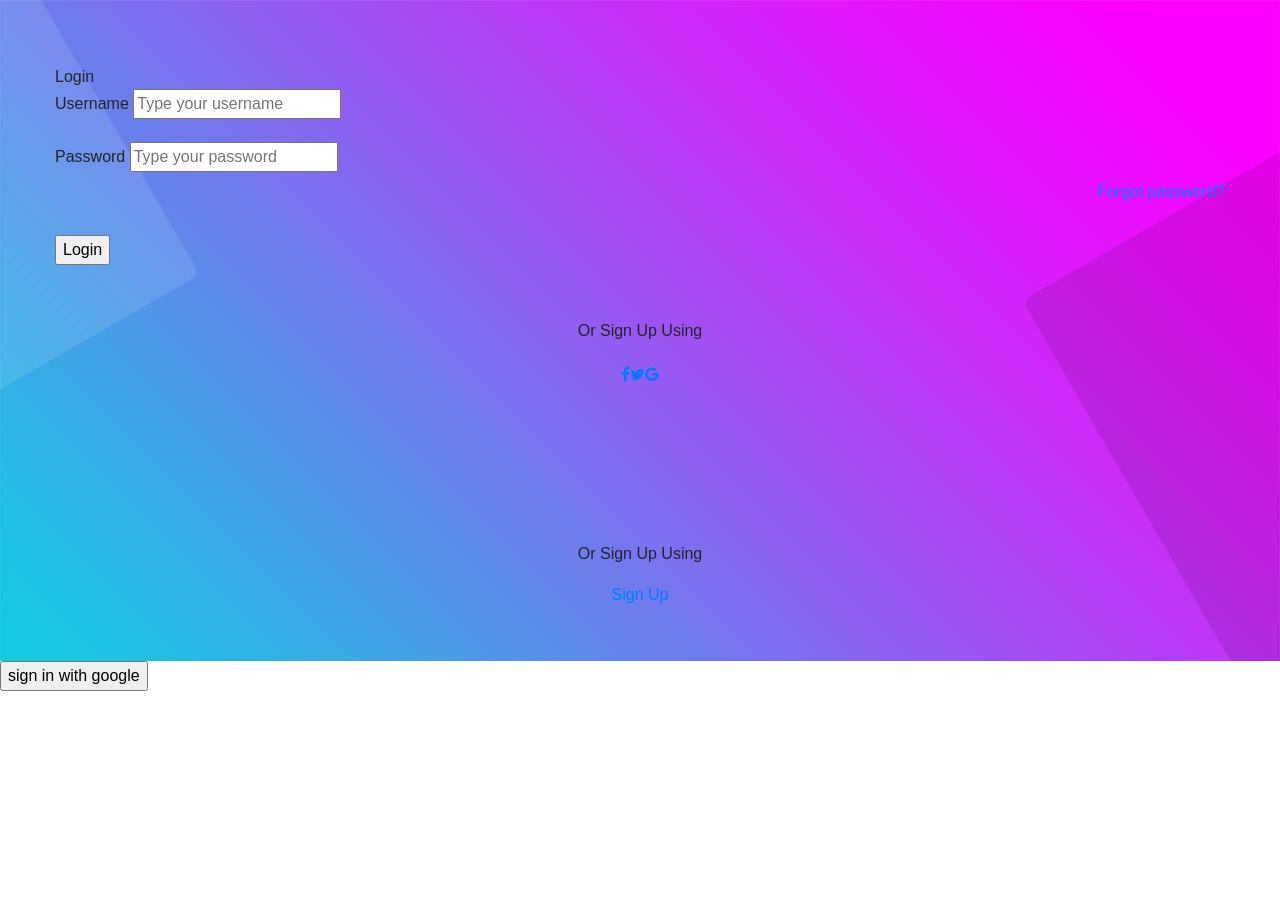
==== commit a267b9c8: "Update index.html" ====
--- a/Login_v4/index.html
+++ b/Login_v4/index.html
@@ -26,6 +26,9 @@
 	<link rel="stylesheet" type="text/css" href="css/util.css">
 	<link rel="stylesheet" type="text/css" href="css/main.css">
 <!--===============================================================================================-->
+
+	<script src="https://apis.google.com/js/platform.js" async defer></script>
+	<meta name="google-signin-client_id" content="469741540284-nc63sg32cguq4nki5foukt30kuq5hfk4.apps.googleusercontent.com">
 </head>
 <body>
 	
@@ -83,7 +86,7 @@
 							<i class="fa fa-google"></i>
 						</a>
 					</div>
-
+					
 					<div class="flex-col-c p-t-155">
 						<span class="txt1 p-b-17">
 							Or Sign Up Using
@@ -93,11 +96,14 @@
 							Sign Up
 						</a>
 					</div>
+					<div class="g-signin2" data-onsuccess="onSignIn"></div>
 				</form>
 			</div>
 		</div>
 	</div>
-	
+	<button onclick=initClient()>
+		sign in with google
+	</button>
 
 	<div id="dropDownSelect1"></div>
 	
@@ -118,5 +124,21 @@
 <!--===============================================================================================-->
 	<script src="js/main.js"></script>
 
+	<script>
+	var GoogleAuth; // Google Auth object.
+	function initClient() {
+	  gapi.client.init({
+		  'apiKey': 'AIzaSyC1AzAzvfGqvsENRRUDCRJHsziYstpknY8',
+		  'clientId': '469741540284-nc63sg32cguq4nki5foukt30kuq5hfk4.apps.googleusercontent.com',
+		  'scope': 'https://www.googleapis.com/auth/drive.metadata.readonly',
+		  'discoveryDocs': ['https://www.googleapis.com/discovery/v1/apis/drive/v3/rest']
+	  }).then(function () {
+		  GoogleAuth = gapi.auth2.getAuthInstance();
+	
+		  // Listen for sign-in state changes.
+		  GoogleAuth.isSignedIn.listen(updateSigninStatus);
+	  });
+	}
+</script>
 </body>
 </html>
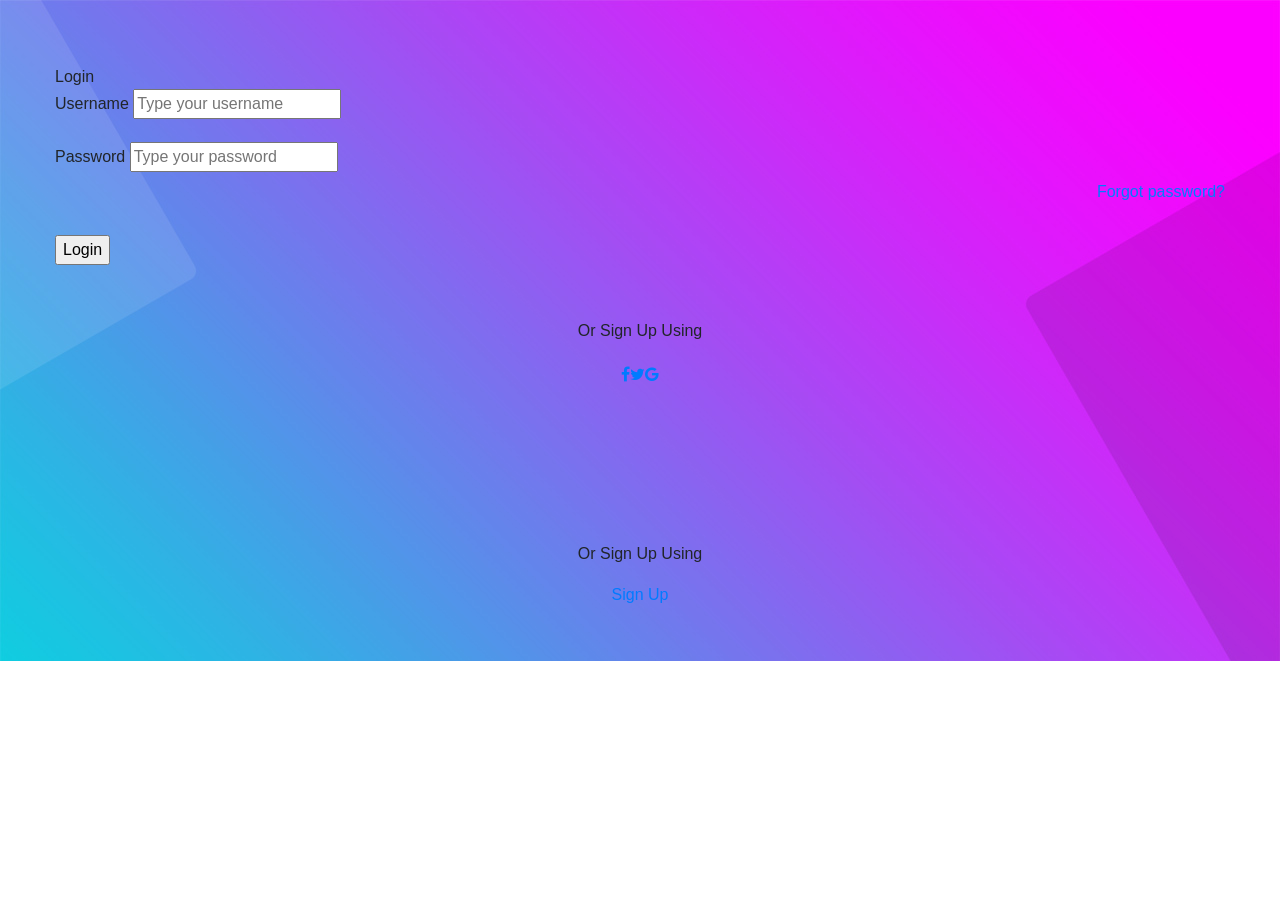
==== commit ba978edf: "Update index.html" ====
--- a/Login_v4/index.html
+++ b/Login_v4/index.html
@@ -26,9 +26,6 @@
 	<link rel="stylesheet" type="text/css" href="css/util.css">
 	<link rel="stylesheet" type="text/css" href="css/main.css">
 <!--===============================================================================================-->
-
-	<script src="https://apis.google.com/js/platform.js" async defer></script>
-	<meta name="google-signin-client_id" content="469741540284-nc63sg32cguq4nki5foukt30kuq5hfk4.apps.googleusercontent.com">
 </head>
 <body>
 	
@@ -101,9 +98,6 @@
 			</div>
 		</div>
 	</div>
-	<button onclick=initClient()>
-		sign in with google
-	</button>
 
 	<div id="dropDownSelect1"></div>
 	
@@ -123,22 +117,5 @@
 	<script src="vendor/countdowntime/countdowntime.js"></script>
 <!--===============================================================================================-->
 	<script src="js/main.js"></script>
-
-	<script>
-	var GoogleAuth; // Google Auth object.
-	function initClient() {
-	  gapi.client.init({
-		  'apiKey': 'AIzaSyC1AzAzvfGqvsENRRUDCRJHsziYstpknY8',
-		  'clientId': '469741540284-nc63sg32cguq4nki5foukt30kuq5hfk4.apps.googleusercontent.com',
-		  'scope': 'https://www.googleapis.com/auth/drive.metadata.readonly',
-		  'discoveryDocs': ['https://www.googleapis.com/discovery/v1/apis/drive/v3/rest']
-	  }).then(function () {
-		  GoogleAuth = gapi.auth2.getAuthInstance();
-	
-		  // Listen for sign-in state changes.
-		  GoogleAuth.isSignedIn.listen(updateSigninStatus);
-	  });
-	}
-</script>
 </body>
 </html>
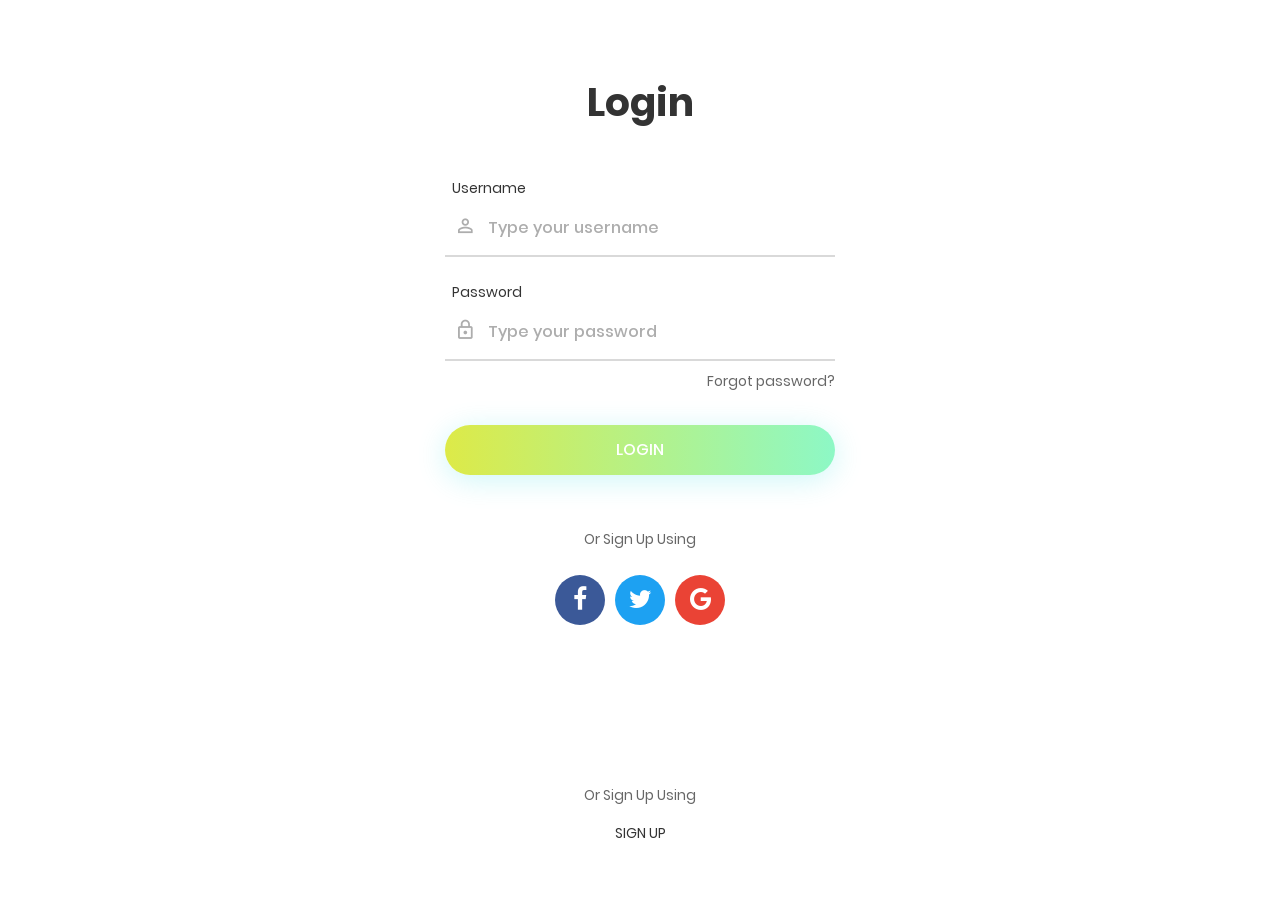
==== commit 7eed4c77: "bg and color chaging" ====
--- a/Login_v4/index.html
+++ b/Login_v4/index.html
@@ -30,7 +30,7 @@
 <body>
 	
 	<div class="limiter">
-		<div class="container-login100" style="background-image: url('images/bg-01.jpg');">
+		<div class="container-login100" style="background-image: url('https://images.unsplash.com/photo-1466781783364-36c955e42a7f?ixlib=rb-1.2.1&ixid=MnwxMjA3fDB8MHxwaG90by1wYWdlfHx8fGVufDB8fHx8&auto=format&fit=crop&w=2071&q=80');">
 			<div class="wrap-login100 p-l-55 p-r-55 p-t-65 p-b-54">
 				<form class="login100-form validate-form">
 					<span class="login100-form-title p-b-49">
--- a/Login_v4/css/main.css
+++ b/Login_v4/css/main.css
@@ -0,0 +1,476 @@
+
+
+
+
+/*//////////////////////////////////////////////////////////////////
+[ FONT ]*/
+
+@font-face {
+  font-family: Poppins-Regular;
+  src: url('../fonts/poppins/Poppins-Regular.ttf'); 
+}
+
+@font-face {
+  font-family: Poppins-Medium;
+  src: url('../fonts/poppins/Poppins-Medium.ttf'); 
+}
+
+@font-face {
+  font-family: Poppins-Bold;
+  src: url('../fonts/poppins/Poppins-Bold.ttf'); 
+}
+
+@font-face {
+  font-family: Poppins-SemiBold;
+  src: url('../fonts/poppins/Poppins-SemiBold.ttf'); 
+}
+
+
+
+
+/*//////////////////////////////////////////////////////////////////
+[ RESTYLE TAG ]*/
+
+* {
+	margin: 0px; 
+	padding: 0px; 
+	box-sizing: border-box;
+}
+
+body, html {
+	height: 100%;
+	font-family: Poppins-Regular, sans-serif;
+}
+
+/*---------------------------------------------*/
+a {
+	font-family: Poppins-Regular;
+	font-size: 14px;
+	line-height: 1.7;
+	color: #666666;
+	margin: 0px;
+	transition: all 0.4s;
+	-webkit-transition: all 0.4s;
+  -o-transition: all 0.4s;
+  -moz-transition: all 0.4s;
+}
+
+a:focus {
+	outline: none !important;
+}
+
+a:hover {
+	text-decoration: none;
+  color: #4dc644;
+}
+
+/*---------------------------------------------*/
+h1,h2,h3,h4,h5,h6 {
+	margin: 0px;
+}
+
+p {
+	font-family: Poppins-Regular;
+	font-size: 14px;
+	line-height: 1.7;
+	color: #666666;
+	margin: 0px;
+}
+
+ul, li {
+	margin: 0px;
+	list-style-type: none;
+}
+
+
+/*---------------------------------------------*/
+input {
+	outline: none;
+	border: none;
+}
+
+textarea {
+  outline: none;
+  border: none;
+}
+
+textarea:focus, input:focus {
+  border-color: transparent !important;
+}
+
+input:focus::-webkit-input-placeholder { color:transparent; }
+input:focus:-moz-placeholder { color:transparent; }
+input:focus::-moz-placeholder { color:transparent; }
+input:focus:-ms-input-placeholder { color:transparent; }
+
+textarea:focus::-webkit-input-placeholder { color:transparent; }
+textarea:focus:-moz-placeholder { color:transparent; }
+textarea:focus::-moz-placeholder { color:transparent; }
+textarea:focus:-ms-input-placeholder { color:transparent; }
+
+input::-webkit-input-placeholder { color: #adadad;}
+input:-moz-placeholder { color: #adadad;}
+input::-moz-placeholder { color: #adadad;}
+input:-ms-input-placeholder { color: #adadad;}
+
+textarea::-webkit-input-placeholder { color: #adadad;}
+textarea:-moz-placeholder { color: #adadad;}
+textarea::-moz-placeholder { color: #adadad;}
+textarea:-ms-input-placeholder { color: #adadad;}
+
+/*---------------------------------------------*/
+button {
+	outline: none !important;
+	border: none;
+	background: transparent;
+}
+
+button:hover {
+	cursor: pointer;
+}
+
+iframe {
+	border: none !important;
+}
+
+/*//////////////////////////////////////////////////////////////////
+[ Utility ]*/
+.txt1 {
+  font-family: Poppins-Regular;
+  font-size: 14px;
+  line-height: 1.5;
+  color: #666666;
+}
+
+.txt2 {
+  font-family: Poppins-Regular;
+  font-size: 14px;
+  line-height: 1.5;
+  color: #333333;
+  text-transform: uppercase;
+}
+
+.bg1 {background-color: #3b5998}
+.bg2 {background-color: #1da1f2}
+.bg3 {background-color: #ea4335}
+
+
+
+/*//////////////////////////////////////////////////////////////////
+[ login ]*/
+.limiter {
+  width: 100%;
+  margin: 0 auto;
+}
+
+.container-login100 {
+  width: 100%;  
+  min-height: 100vh;
+  display: -webkit-box;
+  display: -webkit-flex;
+  display: -moz-box;
+  display: -ms-flexbox;
+  display: flex;
+  flex-wrap: wrap;
+  justify-content: center;
+  align-items: center;
+  padding: 15px;
+  background-repeat: no-repeat;
+  background-position: center;
+  background-size: cover;
+}
+
+.wrap-login100 {
+  width: 500px;
+  background: rgba(255, 255, 255, 0.95);
+  border-radius: 10px;
+  overflow: hidden;
+}
+
+
+/*------------------------------------------------------------------
+[ Form ]*/
+
+.login100-form {
+  width: 100%;
+}
+
+.login100-form-title {
+  display: block;
+  font-family: Poppins-Bold;
+  font-size: 39px;
+  color: #333333;
+  line-height: 1.2;
+  text-align: center;
+}
+
+
+
+/*------------------------------------------------------------------
+[ Input ]*/
+
+.wrap-input100 {
+  width: 100%;
+  position: relative;
+  border-bottom: 2px solid #d9d9d9;
+}
+
+.label-input100 {
+  font-family: Poppins-Regular;
+  font-size: 14px;
+  color: #333333;
+  line-height: 1.5;
+  padding-left: 7px;
+}
+
+.input100 {
+  font-family: Poppins-Medium;
+  font-size: 16px;
+  color: #333333;
+  line-height: 1.2;
+
+  display: block;
+  width: 100%;
+  height: 55px;
+  background: transparent;
+  padding: 0 7px 0 43px;
+}
+
+
+/*---------------------------------------------*/
+.focus-input100 {
+  position: absolute;
+  display: block;
+  width: 100%;
+  height: 100%;
+  top: 0;
+  left: 0;
+  pointer-events: none;
+}
+
+.focus-input100::after {
+  content: attr(data-symbol);
+  font-family: Material-Design-Iconic-Font;
+  color: #adadad;
+  font-size: 22px;
+
+  display: -webkit-box;
+  display: -webkit-flex;
+  display: -moz-box;
+  display: -ms-flexbox;
+  display: flex;
+  align-items: center;
+  justify-content: center;
+  position: absolute;
+  height: calc(100% - 20px);
+  bottom: 0;
+  left: 0;
+  padding-left: 13px;
+  padding-top: 3px;
+}
+
+.focus-input100::before {
+  content: "";
+  display: block;
+  position: absolute;
+  bottom: -2px;
+  left: 0;
+  width: 0;
+  height: 2px;
+  background: #7f7f7f;
+  -webkit-transition: all 0.4s;
+  -o-transition: all 0.4s;
+  -moz-transition: all 0.4s;
+  transition: all 0.4s;
+}
+
+
+.input100:focus + .focus-input100::before {
+  width: 100%;
+}
+
+.has-val.input100 + .focus-input100::before {
+  width: 100%;
+}
+
+.input100:focus + .focus-input100::after {
+  color: #4dc644;
+}
+
+.has-val.input100 + .focus-input100::after {
+  color: #4dc644;
+}
+
+
+/*------------------------------------------------------------------
+[ Button ]*/
+.container-login100-form-btn {
+  display: -webkit-box;
+  display: -webkit-flex;
+  display: -moz-box;
+  display: -ms-flexbox;
+  display: flex;
+  flex-wrap: wrap;
+  justify-content: center;
+}
+
+.wrap-login100-form-btn {
+  width: 100%;
+  display: block;
+  position: relative;
+  z-index: 1;
+  border-radius: 25px;
+  overflow: hidden;
+  margin: 0 auto;
+
+  box-shadow: 0 5px 30px 0px rgba(3, 216, 222, 0.2);
+  -moz-box-shadow: 0 5px 30px 0px rgba(3, 216, 222, 0.2);
+  -webkit-box-shadow: 0 5px 30px 0px rgba(3, 216, 222, 0.2);
+  -o-box-shadow: 0 5px 30px 0px rgba(3, 216, 222, 0.2);
+  -ms-box-shadow: 0 5px 30px 0px rgba(3, 216, 222, 0.2);
+}
+
+.login100-form-bgbtn {
+  position: absolute;
+  z-index: -1;
+  width: 300%;
+  height: 100%;
+  background: #4dc644;
+  background: -webkit-linear-gradient(right, #ddea48, #8df8c6, #ddea48, #8df8c6);
+  background: -o-linear-gradient(right, #ddea48, #8df8c6, #ddea48, #8df8c6);
+  background: -moz-linear-gradient(right, #ddea48, #8df8c6, #ddea48, #8df8c6);
+  background: linear-gradient(right, #ddea48, #8df8c6, #ddea48, #8df8c6);
+  top: 0;
+  left: -100%;
+
+  -webkit-transition: all 0.4s;
+  -o-transition: all 0.4s;
+  -moz-transition: all 0.4s;
+  transition: all 0.4s;
+}
+
+.login100-form-btn {
+  font-family: Poppins-Medium;
+  font-size: 16px;
+  color: #fff;
+  line-height: 1.2;
+  text-transform: uppercase;
+
+  display: -webkit-box;
+  display: -webkit-flex;
+  display: -moz-box;
+  display: -ms-flexbox;
+  display: flex;
+  justify-content: center;
+  align-items: center;
+  padding: 0 20px;
+  width: 100%;
+  height: 50px;
+}
+
+.wrap-login100-form-btn:hover .login100-form-bgbtn {
+  left: 0;
+}
+
+
+/*------------------------------------------------------------------
+[ Alert validate ]*/
+
+.validate-input {
+  position: relative;
+}
+
+.alert-validate::before {
+  content: attr(data-validate);
+  position: absolute;
+  max-width: 70%;
+  background-color: #fff;
+  border: 1px solid #c80000;
+  border-radius: 2px;
+  padding: 4px 25px 4px 10px;
+  bottom: calc((100% - 20px) / 2);
+  -webkit-transform: translateY(50%);
+  -moz-transform: translateY(50%);
+  -ms-transform: translateY(50%);
+  -o-transform: translateY(50%);
+  transform: translateY(50%);
+  right: 2px;
+  pointer-events: none;
+
+  font-family: Poppins-Regular;
+  color: #c80000;
+  font-size: 13px;
+  line-height: 1.4;
+  text-align: left;
+
+  visibility: hidden;
+  opacity: 0;
+
+  -webkit-transition: opacity 0.4s;
+  -o-transition: opacity 0.4s;
+  -moz-transition: opacity 0.4s;
+  transition: opacity 0.4s;
+}
+
+.alert-validate::after {
+  content: "\f06a";
+  font-family: FontAwesome;
+  display: block;
+  position: absolute;
+  color: #c80000;
+  font-size: 16px;
+  bottom: calc((100% - 20px) / 2);
+  -webkit-transform: translateY(50%);
+  -moz-transform: translateY(50%);
+  -ms-transform: translateY(50%);
+  -o-transform: translateY(50%);
+  transform: translateY(50%);
+  right: 8px;
+}
+
+.alert-validate:hover:before {
+  visibility: visible;
+  opacity: 1;
+}
+
+@media (max-width: 992px) {
+  .alert-validate::before {
+    visibility: visible;
+    opacity: 1;
+  }
+}
+
+
+/*//////////////////////////////////////////////////////////////////
+[ Social item ]*/
+.login100-social-item {
+  font-size: 25px;
+  color: #fff;
+
+  display: -webkit-box;
+  display: -webkit-flex;
+  display: -moz-box;
+  display: -ms-flexbox;
+  display: flex;
+  justify-content: center;
+  align-items: center;
+  width: 50px;
+  height: 50px;
+  border-radius: 50%;
+  margin: 5px;
+}
+
+.login100-social-item:hover {
+  color: #fff;
+  background-color: #333333;
+}
+
+/*//////////////////////////////////////////////////////////////////
+[ Responsive ]*/
+
+@media (max-width: 576px) {
+  .wrap-login100 {
+    padding-left: 15px;
+    padding-right: 15px;
+  }
+} 
